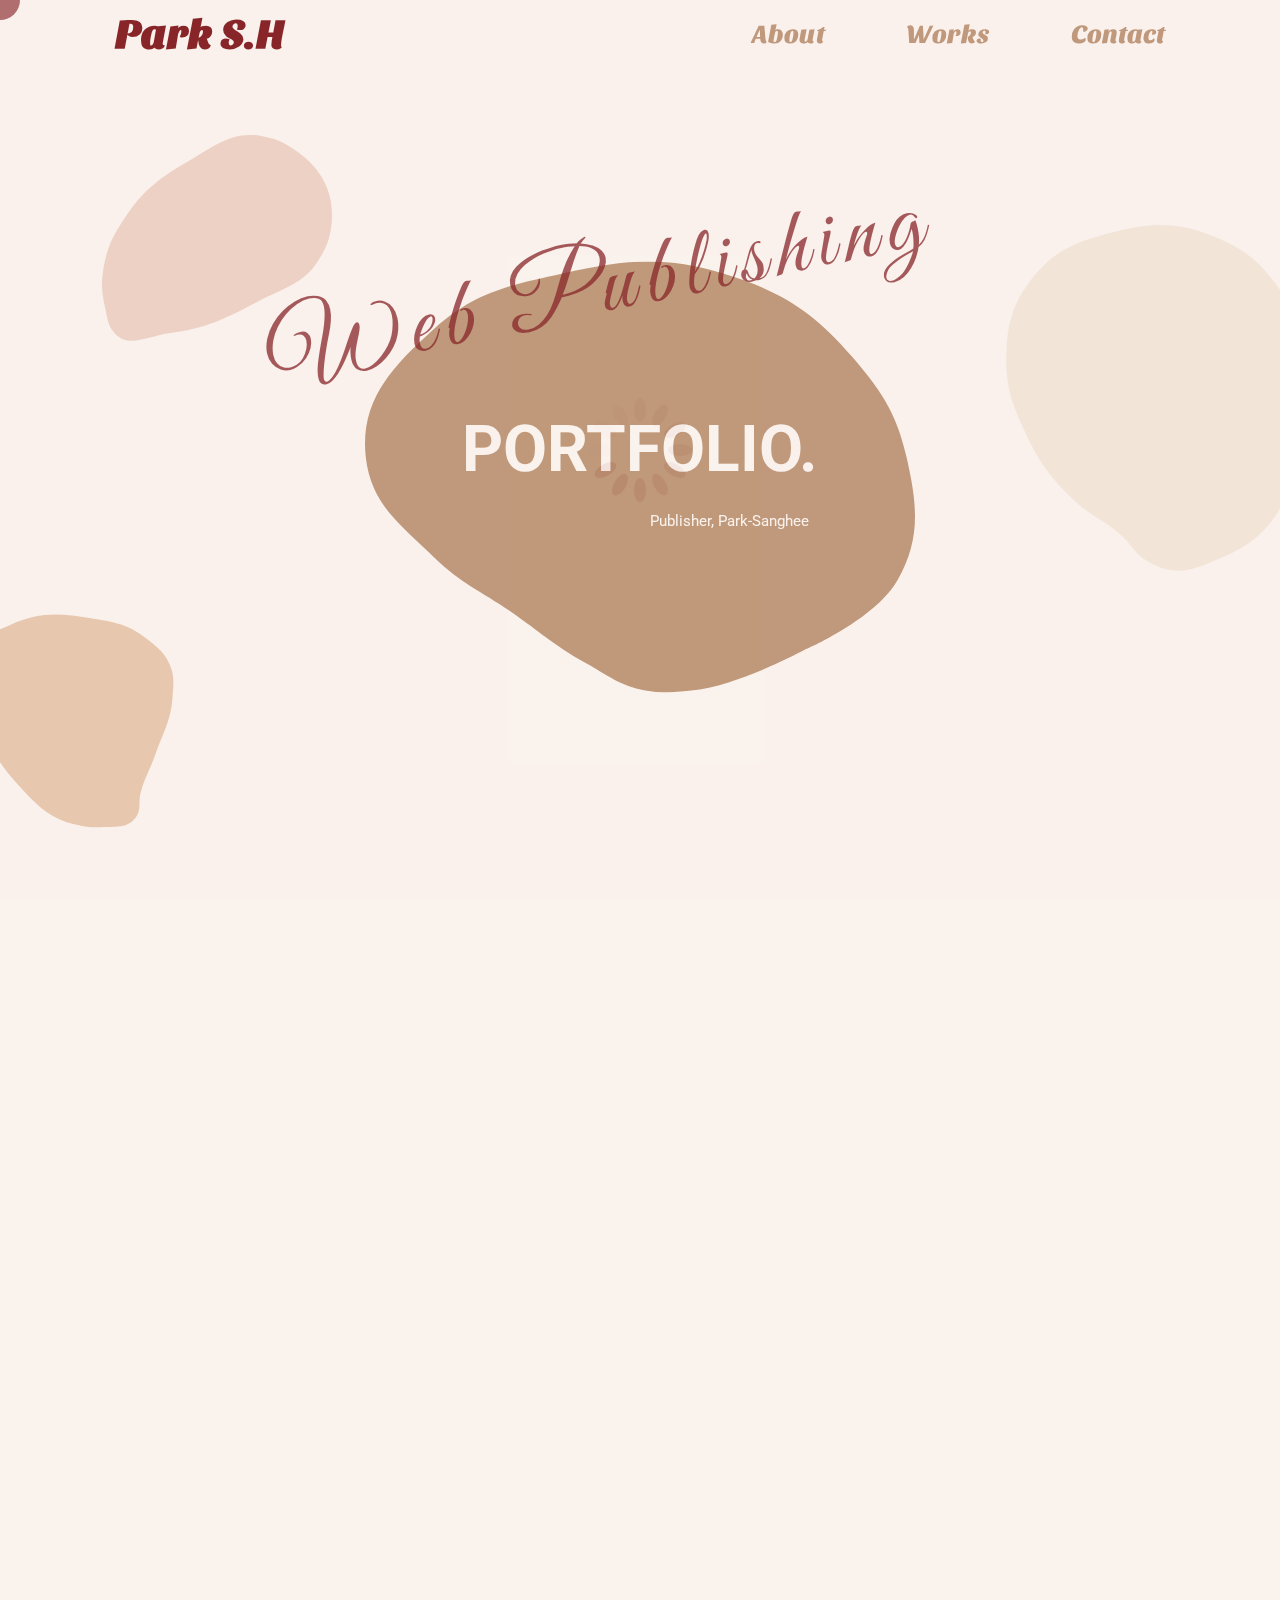
==== index.html @ f27077b5 "re" ====
<!DOCTYPE html>
<html lang="ko">

<head>
    <meta charset="UTF-8">
    <meta http-equiv="X-UA-Compatible" content="IE=edge">
    <meta name="viewport" content="width=device-width, initial-scale=1.0">
    <title>PORTFOLIO</title>
    <!-- favicon -->
    <link rel="icon" type="image/png" href="./img/favicomatic/favicon-32x32.png" sizes="32x32" />
    <link rel="icon" type="image/png" href="./img/favicomatic/favicon-16x16.png" sizes="16x16" />

    <link href="./css/index.css" rel="stylesheet">
    <link href="./css/book.css" rel="stylesheet">

    <script defer src="https://ajax.googleapis.com/ajax/libs/jquery/3.6.0/jquery.min.js"></script>

    <!-- filpbook -->
    <script defer type="text/javascript" src="http://cdnjs.cloudflare.com/ajax/libs/jquery/3.3.1/jquery.js"></script>
    <script defer type="text/javascript" src="./js/turn.min.js"></script>
    <script defer type="text/javascript" src="./js/flipbook.js"></script>

    <script defer type="text/javascript" src="./js/common.js"></script>
    <script defer type="text/javascript" src="./js/index.js"></script>


</head>

<body>
    <header></header>

    <canvas></canvas>

    <div class="loding-motion">
        <svg xmlns="http://www.w3.org/2000/svg" xmlns:xlink="http://www.w3.org/1999/xlink"
            style="margin: auto; background: rgb(250, 242, 237); display: block; shape-rendering: auto;" width="200px"
            height="200px" viewBox="0 0 100 100" preserveAspectRatio="xMidYMid">
            <g transform="rotate(0 50 50)">
                <rect x="47" y="24" rx="3" ry="6" width="6" height="12" fill="#80171b">
                    <animate attributeName="opacity" values="1;0" keyTimes="0;1" dur="1s" begin="-0.9166666666666666s"
                        repeatCount="indefinite"></animate>
                </rect>
            </g>
            <g transform="rotate(30 50 50)">
                <rect x="47" y="24" rx="3" ry="6" width="6" height="12" fill="#80171b">
                    <animate attributeName="opacity" values="1;0" keyTimes="0;1" dur="1s" begin="-0.8333333333333334s"
                        repeatCount="indefinite"></animate>
                </rect>
            </g>
            <g transform="rotate(60 50 50)">
                <rect x="47" y="24" rx="3" ry="6" width="6" height="12" fill="#80171b">
                    <animate attributeName="opacity" values="1;0" keyTimes="0;1" dur="1s" begin="-0.75s"
                        repeatCount="indefinite"></animate>
                </rect>
            </g>
            <g transform="rotate(90 50 50)">
                <rect x="47" y="24" rx="3" ry="6" width="6" height="12" fill="#80171b">
                    <animate attributeName="opacity" values="1;0" keyTimes="0;1" dur="1s" begin="-0.6666666666666666s"
                        repeatCount="indefinite"></animate>
                </rect>
            </g>
            <g transform="rotate(120 50 50)">
                <rect x="47" y="24" rx="3" ry="6" width="6" height="12" fill="#80171b">
                    <animate attributeName="opacity" values="1;0" keyTimes="0;1" dur="1s" begin="-0.5833333333333334s"
                        repeatCount="indefinite"></animate>
                </rect>
            </g>
            <g transform="rotate(150 50 50)">
                <rect x="47" y="24" rx="3" ry="6" width="6" height="12" fill="#80171b">
                    <animate attributeName="opacity" values="1;0" keyTimes="0;1" dur="1s" begin="-0.5s"
                        repeatCount="indefinite"></animate>
                </rect>
            </g>
            <g transform="rotate(180 50 50)">
                <rect x="47" y="24" rx="3" ry="6" width="6" height="12" fill="#80171b">
                    <animate attributeName="opacity" values="1;0" keyTimes="0;1" dur="1s" begin="-0.4166666666666667s"
                        repeatCount="indefinite"></animate>
                </rect>
            </g>
            <g transform="rotate(210 50 50)">
                <rect x="47" y="24" rx="3" ry="6" width="6" height="12" fill="#80171b">
                    <animate attributeName="opacity" values="1;0" keyTimes="0;1" dur="1s" begin="-0.3333333333333333s"
                        repeatCount="indefinite"></animate>
                </rect>
            </g>
            <g transform="rotate(240 50 50)">
                <rect x="47" y="24" rx="3" ry="6" width="6" height="12" fill="#80171b">
                    <animate attributeName="opacity" values="1;0" keyTimes="0;1" dur="1s" begin="-0.25s"
                        repeatCount="indefinite"></animate>
                </rect>
            </g>
            <g transform="rotate(270 50 50)">
                <rect x="47" y="24" rx="3" ry="6" width="6" height="12" fill="#80171b">
                    <animate attributeName="opacity" values="1;0" keyTimes="0;1" dur="1s" begin="-0.16666666666666666s"
                        repeatCount="indefinite"></animate>
                </rect>
            </g>
            <g transform="rotate(300 50 50)">
                <rect x="47" y="24" rx="3" ry="6" width="6" height="12" fill="#80171b">
                    <animate attributeName="opacity" values="1;0" keyTimes="0;1" dur="1s" begin="-0.08333333333333333s"
                        repeatCount="indefinite"></animate>
                </rect>
            </g>
            <g transform="rotate(330 50 50)">
                <rect x="47" y="24" rx="3" ry="6" width="6" height="12" fill="#80171b">
                    <animate attributeName="opacity" values="1;0" keyTimes="0;1" dur="1s" begin="0s"
                        repeatCount="indefinite"></animate>
                </rect>
            </g>
            <!-- [ldio] generated by https://loading.io/ -->
        </svg>
    </div>

    <aside>
        <a href="#">Home</a>
        <a href="#">About</a>
        <a href="#">Works</a>
        <a href="#">Contact</a>
    </aside>

    <main>
        <div id="fullpage" class="contents">

            <section class="title section active">
                <div class="shape_box">
                    <p class="shape_main">
                        <svg viewBox="0 0 780 611" fill="none" xmlns="http://www.w3.org/2000/svg">
                            <path
                                d="M312.975 569.372C344.786 586.939 361.691 601.965 397.461 608.372C422.443 612.847 437.182 610.751 462.45 608.372C529.589 602.05 624.922 549.872 624.922 549.872C624.922 549.872 723.444 507.485 754.9 452.373C788.966 392.689 783.168 343.88 767.898 276.874C753.765 214.853 731.533 181.974 689.911 133.875C634.626 69.9854 588.821 41.2827 507.942 16.8755C422.899 -8.78812 367.233 -2.22408 280.48 16.8755C204.973 33.4992 155.886 43.0427 98.5111 94.875C38.6849 148.922 -7.55085 196.7 1.02757 276.874C8.2185 344.08 50.059 372.756 98.5111 419.873C136.376 456.694 165.653 467.689 208.992 497.873C249.433 526.037 269.835 545.549 312.975 569.372Z"
                                fill="#BC9273" />
                        </svg>
                    </p>
                    <p class="shape_01">
                        <svg viewBox="0 0 267 239" fill="none" xmlns="http://www.w3.org/2000/svg">
                            <path
                                d="M3.63006 200.662C6.43342 212.67 6.41223 221.113 14.7303 230.223C31.2807 248.351 53.2567 233.266 77.6315 230.223C120.262 224.902 143.286 213.387 181.233 193.272C210.617 177.697 233.995 173.463 251.535 145.235C260.453 130.883 264.481 121.377 266.335 104.589C270.585 66.101 254.306 37.2167 221.934 15.9052C208.941 7.35103 200.281 3.69878 184.934 1.12461C150.232 -4.69557 130.303 13.1119 99.8319 30.6857C66.1631 50.104 46.8927 64.5609 25.8305 97.1983C14.6229 114.565 8.1715 125.078 3.63006 145.235C-1.12777 166.353 -1.29158 179.582 3.63006 200.662Z"
                                fill="#EBCFC1" />
                        </svg>
                    </p>
                    <p class="shape_02">
                        <svg viewBox="0 0 319 341" fill="none" xmlns="http://www.w3.org/2000/svg">
                            <path
                                d="M265.903 284.618C261.571 300.324 267.575 312.651 257.474 325.468C243.922 342.663 225.135 338.843 203.243 339.999C187.657 340.822 178.678 339.652 163.472 336.184C119.327 326.116 98.7746 303.553 68.3838 270.19L68.2502 270.043C41.4643 240.638 28.9075 220.315 15.8091 182.792C4.35114 149.969 -2.08272 129.406 1.93379 94.8549C4.38552 73.7643 3.75275 59.2396 16.9893 42.5813C28.8393 27.668 41.175 24.808 58.5637 16.9697C104.298 -3.64601 137.165 -1.4975 186.613 6.77872C221.578 12.6309 243.974 15.5526 272.186 36.9128C292.99 52.6638 307.384 63.2354 314.98 88.1576C319.871 104.206 317.767 114.331 316.795 131.087C314.572 169.424 301.517 189.153 288.791 225.421C280.586 248.806 272.491 260.733 265.903 284.618Z"
                                fill="#E6C6AB" />
                        </svg>

                    </p>
                    <p class="shape_03">
                        <svg viewBox="0 0 367 424" fill="none" xmlns="http://www.w3.org/2000/svg">
                            <path
                                d="M171.809 410.563C184.793 418.423 193.486 422.012 208.638 423.003C227.548 424.24 255.515 410.443 255.515 410.443C255.515 410.443 284.156 399.232 299.603 387.475C331.611 363.111 341.12 338.239 354.397 300.289C367.818 261.926 368.188 237.416 365.759 196.855C362.866 148.552 361.535 116.752 333.69 77.1727C311.171 45.163 291.61 29.5688 255.482 14.4707C210.64 -4.26829 178.283 -3.10533 131.134 8.74932C89.0315 19.335 61.3969 29.0759 33.9342 62.6798C6.96051 95.6854 0.336562 123.891 0.343301 166.493C0.348962 202.26 8.95945 222.526 24.0464 254.954C41.1862 291.794 55.9981 311.005 85.6036 338.849C105.234 357.312 121.121 361.762 141.215 379.72C153.865 391.026 157.293 401.774 171.809 410.563Z"
                                fill="#F2E5D7" />
                        </svg>
                    </p>
                </div>
                <div class="title-all">
                    <p class="point-string point">Web Publishing</p>
                    <p class="title-string main-title">PORTFOLIO.</p>
                    <p class="string sub-title">Publisher, Park-Sanghee</p>
                </div>
            </section>

            <section class="about-page con section">
                <div class="centerline"><span></span></div>
                <div class="shape-bg">

                    <p class="shape2-1">
                        <svg viewBox="0 0 248 222" fill="none" xmlns="http://www.w3.org/2000/svg">
                            <path
                                d="M244.628 35.6108C242.024 24.4576 242.044 16.6151 234.318 8.15233C218.945 -8.6861 198.533 5.32597 175.893 8.15233C136.296 13.0955 114.911 23.7909 79.6633 42.4754C52.3712 56.9429 30.6567 60.8753 14.3647 87.0954C6.08147 100.426 2.33954 109.256 0.617569 124.851C-3.33 160.601 11.7908 187.431 41.8588 207.226C53.9277 215.172 61.9709 218.564 76.2265 220.955C108.458 226.362 126.97 209.821 155.272 193.497C186.545 175.46 204.444 162.031 224.008 131.715C234.418 115.584 240.41 105.819 244.628 87.0954C249.048 67.4798 249.2 55.1916 244.628 35.6108Z"
                                fill="#ED7478" fill-opacity="0.2" />
                        </svg>
                    </p>

                    <p class="shape2-2">
                        <svg width="227" height="220" viewBox="0 0 227 220" fill="none"
                            xmlns="http://www.w3.org/2000/svg">
                            <path
                                d="M180.403 19.2229C191.54 20.492 199.271 15.0916 209.064 20.5935C222.203 27.975 221.626 41.1626 224.762 55.9297C226.996 66.4439 227.165 72.6762 226.442 83.3902C224.343 114.493 211.221 130.883 191.817 155.118L191.731 155.225C174.629 176.585 162.169 187.297 138.082 200.214C117.011 211.514 103.731 218.086 79.8231 219.044C65.2298 219.629 55.4289 221.611 42.6886 214.386C31.2829 207.919 28.0147 199.833 20.8211 188.843C1.90117 159.936 -0.169451 137.35 0.142339 102.831C0.362807 78.4225 -0.0577495 62.8762 11.425 41.4048C19.8924 25.5717 25.5291 14.6517 41.6467 6.82341C52.0251 1.78264 59.1311 2.13233 70.6198 1.00359C96.9068 -1.57906 111.714 5.19447 137.724 9.9767C154.494 13.0602 163.467 17.2931 180.403 19.2229Z"
                                fill="#E6C6AB" fill-opacity="0.65" />
                        </svg>
                    </p>
                </div>

                <article class="content-title">
                    <h2 class="h2">About</h2>
                    <span class="underline"></span>
                </article>

                <div class="about-detail">
                    <div class="about-contents">
                        <div class="about-me">
                            <p class="photo"><img src="./img/proflie.png" alt="about-me"></p>
                            <p class="intro">안녕하세요,
                                밝고 열정적인 성격으로
                                도전을 두려워하지 않고,
                                적극적인 자세로 일은 꼼꼼한 박상희 입니다!</p>
                        </div>
                        <div class="education">
                            <p class="small-title"><b>Education</b></p>
                            <ul class="list01">
                                <li>
                                    2022.09 : 강남 그린컴퓨터 아카데미<br>
                                    <span>UI/UX 반응형 웹디자인&웹퍼블리셔 양성과정 수료</span>
                                </li>
                                <li>2012.02 : 인덕대학 졸업</li>
                                <li>2010.02 : 서울 정화여자상업고등학교 졸업</li>
                            </ul>
                        </div>
                        <div class="certificate">
                            <p class="small-title"><b>Certificate</b></p>
                            <ul class="list02">
                                <li>
                                    <p>2011.01 : 운전면허 2종 보통</p>
                                    <p>2008.02 : 정보처리기능사</p>
                                    <p>2008.01 : 컴퓨터활용능력 2급</p>
                                    <p>2007.12 : 정보기술자격(ITQ) A급</p>
                                    <p>2007.08 : 정보기기운용기능사</p>
                                </li>
                            </ul>
                        </div>
                    </div>

                    <div class="skill">
                        <p class="small-title"><b>Skill</b></p>
                        <ul class="donut-container">
                            <li>
                                <div class="donut">
                                    <svg class="nine" version="1.1" width="140" height="140" viewBox="0 0 100 100"
                                        xml:space="preserve">
                                        <circle cx="50" cy="50" r="40"></circle>
                                    </svg>
                                    <p class="count">90</p>
                                </div>
                                <p class="subject">html</p>
                            </li>
                            <li>
                                <div class="donut">
                                    <svg class="nine" version="1.1" width="140" height="140" viewBox="0 0 100 100"
                                        xml:space="preserve">
                                        <circle cx="50" cy="50" r="40"></circle>
                                    </svg>
                                    <p class="count">90</p>
                                </div>
                                <p class="subject">css & scss</p>
                            </li>
                            <li>
                                <div class="donut">
                                    <svg class="seven" version="1.1" width="140" height="140" viewBox="0 0 100 100"
                                        xml:space="preserve">
                                        <circle cx="50" cy="50" r="40"></circle>
                                    </svg>
                                    <p class="count">70</p>
                                </div>
                                <p class="subject">javascript</p>
                            </li>
                            <li>
                                <div class="donut">
                                    <svg class="seven" version="1.1" width="140" height="140" viewBox="0 0 100 100"
                                        xml:space="preserve">
                                        <circle cx="50" cy="50" r="40"></circle>
                                    </svg>
                                    <p class="count">70</p>
                                </div>
                                <p class="subject">jquery</p>
                            </li>
                            <li>
                                <div class="donut">
                                    <svg class="five" version="1.1" width="140" height="140" viewBox="0 0 100 100"
                                        xml:space="preserve">
                                        <circle cx="50" cy="50" r="40"></circle>
                                    </svg>
                                    <p class="count">50</p>
                                </div>
                                <p class="subject">PHOTOSHOP</p>
                            </li>
                            <li>
                                <div class="donut">
                                    <svg class="four" version="1.1" width="140" height="140" viewBox="0 0 100 100"
                                        xml:space="preserve">
                                        <circle cx="50" cy="50" r="40"></circle>
                                    </svg>
                                    <p class="count">40</p>
                                </div>
                                <p class="subject">ILLUSTRATOR</p>
                            </li>
                            <li>
                                <div class="donut">
                                    <svg class="eight" version="1.1" width="140" height="140" viewBox="0 0 100 100"
                                        xml:space="preserve">
                                        <circle cx="50" cy="50" r="40"></circle>
                                    </svg>
                                    <p class="count">80</p>
                                </div>
                                <p class="subject">FIGMA</p>
                            </li>
                            <li>
                                <div class="donut">
                                    <svg class="eight" version="1.1" width="140" height="140" viewBox="0 0 100 100"
                                        xml:space="preserve">
                                        <circle cx="50" cy="50" r="40"></circle>
                                    </svg>
                                    <p class="count">80</p>
                                </div>
                                <p class="subject">GITHUB</p>
                            </li>
                            <li>
                                <div class="donut">
                                    <svg class="nine" version="1.1" width="140" height="140" viewBox="0 0 100 100"
                                        xml:space="preserve">
                                        <circle cx="50" cy="50" r="40"></circle>
                                    </svg>
                                    <p class="count">90</p>
                                </div>
                                <p class="subject">ms word</p>
                            </li>
                            <li>
                                <div class="donut">
                                    <svg class="eight" version="1.1" width="140" height="140" viewBox="0 0 100 100"
                                        xml:space="preserve">
                                        <circle cx="50" cy="50" r="40"></circle>
                                    </svg>
                                    <p class="count">80</p>
                                </div>
                                <p class="subject">ms excel</p>
                            </li>
                            <li>
                                <div class="donut">
                                    <svg class="eight" version="1.1" width="140" height="140" viewBox="0 0 100 100"
                                        xml:space="preserve">
                                        <circle cx="50" cy="50" r="40"></circle>
                                    </svg>
                                    <p class="count">80</p>
                                </div>
                                <p class="subject">ms ppt</p>
                            </li>
                        </ul>
                    </div>
                </div>

            </section>


            <section class="works-page con section">

                <article class="content-title">
                    <h2 class="h2">Works</h2>
                    <span class="underline"></span>
                </article>

                <div class="shape-bg">
                    <p class="shape3-1">
                        <svg viewBox="0 0 267 239" fill="none" xmlns="http://www.w3.org/2000/svg">
                            <path
                                d="M3.63006 200.662C6.43342 212.67 6.41223 221.113 14.7303 230.223C31.2807 248.351 53.2567 233.266 77.6315 230.223C120.262 224.902 143.286 213.387 181.233 193.272C210.617 177.697 233.995 173.463 251.535 145.235C260.453 130.883 264.481 121.377 266.335 104.589C270.585 66.101 254.306 37.2167 221.934 15.9052C208.941 7.35103 200.281 3.69878 184.934 1.12461C150.232 -4.69557 130.303 13.1119 99.8319 30.6857C66.1631 50.104 46.8927 64.5609 25.8305 97.1983C14.6229 114.565 8.1715 125.078 3.63006 145.235C-1.12777 166.353 -1.29158 179.582 3.63006 200.662Z"
                                fill="#EBCFC1" />
                        </svg>
                    </p>
                    <p class="shape3-2">
                        <svg viewBox="0 0 319 341" fill="none" xmlns="http://www.w3.org/2000/svg">
                            <path
                                d="M265.903 284.618C261.571 300.324 267.575 312.651 257.474 325.468C243.922 342.663 225.135 338.843 203.243 339.999C187.657 340.822 178.678 339.652 163.472 336.184C119.327 326.116 98.7746 303.553 68.3838 270.19L68.2502 270.043C41.4643 240.638 28.9075 220.315 15.8091 182.792C4.35114 149.969 -2.08272 129.406 1.93379 94.8549C4.38552 73.7643 3.75275 59.2396 16.9893 42.5813C28.8393 27.668 41.175 24.808 58.5637 16.9697C104.298 -3.64601 137.165 -1.4975 186.613 6.77872C221.578 12.6309 243.974 15.5526 272.186 36.9128C292.99 52.6638 307.384 63.2354 314.98 88.1576C319.871 104.206 317.767 114.331 316.795 131.087C314.572 169.424 301.517 189.153 288.791 225.421C280.586 248.806 272.491 260.733 265.903 284.618Z"
                                fill="#E6C6AB" />
                        </svg>
                    </p>
                    <P class="shape3-3">
                        <svg viewBox="0 0 367 424" fill="none" xmlns="http://www.w3.org/2000/svg">
                            <path
                                d="M171.809 410.563C184.793 418.423 193.486 422.012 208.638 423.003C227.548 424.24 255.515 410.443 255.515 410.443C255.515 410.443 284.156 399.232 299.603 387.475C331.611 363.111 341.12 338.239 354.397 300.289C367.818 261.926 368.188 237.416 365.759 196.855C362.866 148.552 361.535 116.752 333.69 77.1727C311.171 45.163 291.61 29.5688 255.482 14.4707C210.64 -4.26829 178.283 -3.10533 131.134 8.74932C89.0315 19.335 61.3969 29.0759 33.9342 62.6798C6.96051 95.6854 0.336562 123.891 0.343301 166.493C0.348962 202.26 8.95945 222.526 24.0464 254.954C41.1862 291.794 55.9981 311.005 85.6036 338.849C105.234 357.312 121.121 361.762 141.215 379.72C153.865 391.026 157.293 401.774 171.809 410.563Z"
                                fill="#F2E5D7" />
                        </svg>
                    </P>
                </div>

                <div id="album">
                    <div id="flipbook">
                        <div class="page-wrapper page-center p1" page="1">
                            <div class="bg">
                                <div class="table-contents">
                                    <p class="table-title"><img src="./img/table.png" alt="table"></p>
                                    <ul class="table-list">
                                        <li>
                                            <p><img src="./img/contents01.png" alt="list01"><span>“전통시장 통통” 반응형 웹 페이지
                                                    리뉴얼</span></p>
                                        </li>
                                        <li>
                                            <p><img src="./img/contents02.png" alt="list02"><span>“VA Corporation” 모바일 웹
                                                    페이지
                                                    Clone</span>
                                            </p>
                                        </li>
                                        <li>
                                            <p><img src="./img/contents03.png" alt="list03"><span>“생활 쏙 법” 모바일 웹 페이지
                                                    API활용</span></p>
                                        </li>
                                    </ul>
                                    <p class="book-event">
                                        <img src="./img/book_click.png" alt="click">
                                        <span>
                                            Click & Drag
                                        </span>
                                    </p>
                                </div>
                            </div>
                        </div>

                        <!-- 반응형 사이트 -->
                        <div class="page-wrapper page-L p2" page="2">
                            <div class="bg">
                                <article class="content-title-1">
                                    <h2 class="sequence renewal">Renewal</h2>
                                    <span class="underline"></span>
                                </article>

                                <p class="explan-title">- 전통시장 통통 -</p>
                                <p class="explan-subtitle">기여도 및 제작기간
                                    <span>기획 및 디자인 100%
                                        제작기간 : 32일</span>
                                </p>
                                <p class="explan-subtitle exp">프로젝트 개요
                                    <span>기존의 웹사이트에서 명확하지 않은 타겟과
                                        너무 많은 콘텐츠로 가독성을 떨어뜨리고
                                        트렌드에 맞지 않는 디자인과
                                        반응형 웹에 대해 개선이 필요해 보였습니다.

                                        20~30대 소비자를 타깃으로 시장의 활성화를 위해
                                        최대한 가독성이 좋게 심플한 레이아웃으로
                                        콘텐츠를 구성해 전통시장의 매력과
                                        주변 관광지를 함께 소개하고 싶었습니다.</span>
                                </p>

                                <p class="compar_btn">
                                    <a href="https://psh9112.github.io/project-renewal/" target="_blank">
                                        사이트 바로가기
                                    </a>
                                </p>
                            </div>
                        </div>

                        <div class="page-wrapper page-R p3" page="3">
                            <div class="bg">
                                <p class="project-img">
                                    <img src="./img/p_renewal.jpg" alt="renewal-project">
                                </p>
                            </div>
                        </div>

                        <div class="page-wrapper page-L p4" page="4">
                            <div class="bg">
                                <p class="project-img">
                                    <img src="./img/p_clone.jpg" alt="clone-projcet">
                                </p>
                            </div>
                        </div>

                        <!-- 반응형 모바일 사이트 -->
                        <div class="page-wrapper page-R p5" page="5">
                            <div class="bg">
                                <article class="content-title-1">
                                    <h2 class="sequence clone">Clone</h2>
                                    <span class="underline"></span>
                                </article>

                                <p class="explan-title">- VA Corporation -</p>
                                <p class="explan-subtitle">기여도 및 제작기간
                                    <span>퍼블리싱 100%
                                        제작기간 : 13일</span>
                                </p>
                                <p class="explan-subtitle exp">프로젝트 개요
                                    <span>최대한 원래의 사이트의 다양한 기능들을
                                        배우고 구현하고자 노력했습니다.

                                        이 과정에서 svg, canvas와 같이
                                        새로운 것을 추가적으로 배우게 되었으며,
                                        또한, 클릭과 스크롤 이벤트, 슬라이드 플러그인을
                                        구현하는 것에 어려움을 겪었었지만,
                                        조금이나마 성장하는 계기가 되었습니다.</span>
                                </p>

                                <p class="compar_btn">
                                    <a
                                        onclick="window.open('https://psh9112.github.io/project_clone/', '_blank', 'left=100,top=100,width=412,height=915')">
                                        사이트 바로가기
                                    </a>
                                </p>
                            </div>
                        </div>

                        <!-- 반응형 모바일 사이트 -->
                        <div class="page-wrapper page-L p6" page="6">
                            <div class="bg">
                                <article class="content-title-1">
                                    <h2 class="sequence api">Team-Project</h2>
                                    <span class="underline"></span>
                                </article>

                                <p class="explan-title">- 생활 쏙 법 -</p>
                                <p class="explan-subtitle">기여도 및 제작기간
                                    <span>기획 및 디자인, 퍼블리싱 60%
                                        제작기간 : 10일</span>
                                </p>
                                <p class="explan-subtitle exp">프로젝트 개요
                                    <span>API를 활용해 20~ 30대 사회초년생 또는 청년들이
                                        계약 또는 부당한 대우를 받았을 때
                                        대처 할 수 있도록 근로, 자취와 관련된
                                        법률 서비스를 제공하는 사이트를
                                        퍼블리셔 2명을 팀으로 제작했습니다.</span>
                                </p>

                                <p class="compar_btn">
                                    <a
                                        onclick="window.open('https://psh9112.github.io/Team-project/', '_blank', 'left=100,top=100,width=412,height=915')">
                                        사이트 바로가기
                                    </a>
                                </p>
                            </div>
                        </div>

                        <div class="page-wrapper page-R p7" page="7">
                            <div class="bg">
                                <p class="project-img">
                                    <img src="./img/p_team-project.jpg" alt="team-project">
                                </p>
                            </div>
                        </div>

                        <div class="page-wrapper page-center p8" page="8">
                            <div class="bg">
                                <p class="title-string last-title">The end</p>
                            </div>
                        </div>

                    </div>
                </div>
            </section>

            <section class="contact-page con section">
                <article class="content-title">
                    <h2 class="h2">Contact</h2>
                    <span class="underline"></span>
                </article>

                <div class="centerline"><span></span></div>

                <div class="last">
                    <div class="thanks">
                        <div class="shape_main">
                            <div>
                                <p>
                                    <svg viewBox="0 0 780 611" fill="none" xmlns="http://www.w3.org/2000/svg">
                                        <path
                                            d="M312.975 569.372C344.786 586.939 361.691 601.965 397.461 608.372C422.443 612.847 437.182 610.751 462.45 608.372C529.589 602.05 624.922 549.872 624.922 549.872C624.922 549.872 723.444 507.485 754.9 452.373C788.966 392.689 783.168 343.88 767.898 276.874C753.765 214.853 731.533 181.974 689.911 133.875C634.626 69.9854 588.821 41.2827 507.942 16.8755C422.899 -8.78812 367.233 -2.22408 280.48 16.8755C204.973 33.4992 155.886 43.0427 98.5111 94.875C38.6849 148.922 -7.55085 196.7 1.02757 276.874C8.2185 344.08 50.059 372.756 98.5111 419.873C136.376 456.694 165.653 467.689 208.992 497.873C249.433 526.037 269.835 545.549 312.975 569.372Z"
                                            fill="#BC9273" />
                                    </svg>
                                </p>
                            </div>
                            <p class="title-string last-title">thank
                                you</p>
                        </div>

                        <ul class="info-list">
                            <li>
                                <p>
                                    <img src="./img/icon_home.png" alt="adress">
                                    <span>서울시 중랑구 면목동</span>
                                </p>
                            </li>
                            <li>
                                <p>
                                    <img src="./img/icon_mail.png" alt="e-mail">
                                    <span>sh_9112@naver.com</span>
                                </p>
                            </li>
                            <li>
                                <p>
                                    <img src="./img/icon_phone.png" alt="adress">
                                    <span>010-6603-0107</span>
                                </p>
                            </li>
                            <li>
                                <p>
                                    <img src="./img/icon_kakao_black.png" alt="sns-id">
                                    <span>https://open.kakao.com/o/s0g91Yve</span>
                                </p>
                            </li>
                        </ul>
                    </div>
                </div>
            </section>

            <footer></footer>
        </div>
    </main>


</body>

</html>
---- css/index.css ----
@charset "UTF-8";
@import url("./common.css");
aside {
  display: none;
}
aside > a {
  display: block;
  width: 12vw;
  padding: 0.8vw 5vw 0.8vw 1vw;
  background-color: #bc9273;
  border-top-left-radius: 1.5vw;
  border-bottom-left-radius: 1.5vw;
  color: #faf2ed;
  font-size: 1.2vw;
  font-weight: 600;
  font-family: "Roboto", sans-serif;
  position: fixed;
  z-index: 10;
  transition: 0.5s;
}
aside > a:nth-of-type(1) {
  right: -6%;
  top: 10vw;
}
aside > a:nth-of-type(2) {
  right: -6%;
  top: 14vw;
}
aside > a:nth-of-type(3) {
  right: -6%;
  top: 18vw;
}
aside > a:nth-of-type(4) {
  right: -6%;
  top: 22vw;
}
aside > a.active {
  right: -3%;
  background-color: rgb(128, 23, 27);
}

main {
  width: 100%;
  height: 100vh;
  overflow: hidden;
  position: fixed;
  left: 0;
  top: 0;
}
main .contents {
  position: relative;
  transition: 1s;
}
main .contents .title {
  width: 100%;
  height: 100vh;
  position: relative;
  overflow: hidden;
}
main .contents .title .shape_box {
  width: 100%;
  margin: 0 auto;
}
main .contents .title .shape_box .shape_main {
  width: 100%;
}
main .contents .title .shape_box .shape_main > svg {
  width: 700px;
  position: absolute;
  left: 50%;
  top: 50%;
  transform: translate(-50%, -50%);
}
main .contents .title .shape_box .shape_01 > svg {
  width: 300px;
  position: absolute;
  left: 8%;
  top: 15%;
}
main .contents .title .shape_box .shape_02 > svg {
  width: 250px;
  position: absolute;
  left: -2%;
  bottom: 8%;
}
main .contents .title .shape_box .shape_03 > svg {
  width: 300px;
  position: absolute;
  right: -2%;
  top: 25%;
}
main .contents .title .title-all {
  width: 100%;
  height: 100%;
  margin: 0 auto;
  position: absolute;
  left: 50%;
  top: 50%;
  transform: translate(-50%, -50%);
}
main .contents .title .title-all .point {
  width: 100%;
  display: inline-block;
  position: absolute;
  left: 20%;
  top: 30%;
  transform: translate(0, -50%) rotate(-12deg);
  letter-spacing: 0.8vw;
  line-height: 1;
}
main .contents .title .title-all .main-title {
  display: inline-block;
  text-align: right;
  position: absolute;
  left: 50%;
  top: 50%;
  transform: translate(-50%, -50%);
}
main .contents .title .title-all .sub-title {
  display: inline-block;
  text-align: right;
  position: absolute;
  left: 57%;
  top: 57%;
  transform: translate(-50%, -50%);
}
main .contents .about-page {
  width: 100%;
  height: 100vh;
  margin: 0 auto;
  padding: 3.5vw 0;
  position: relative;
  overflow: hidden;
}
main .contents .about-page .centerline {
  width: 1px;
  height: 40vw;
  border: 1px solid #ccc;
  box-shadow: 0.2vw 0.3vw 0.5vw 0 #ccc;
  position: absolute;
  left: 50%;
  top: 55%;
  transform: translate(-50%, -50%);
  opacity: 0.5;
}
main .contents .about-page .centerline > span {
  display: block;
}
main .contents .about-page > .shape-bg {
  width: 100%;
  height: 100%;
  z-index: -10;
  position: absolute;
  left: 0;
  top: 0;
}
main .contents .about-page > .shape-bg .shape2-1 > svg {
  width: 250px;
  position: absolute;
  left: 11%;
  bottom: 20%;
}
main .contents .about-page > .shape-bg .shape2-2 > svg {
  width: 200px;
  position: absolute;
  left: 30%;
  top: 17%;
}
main .contents .about-page .content-title {
  width: 82%;
  height: 2.5vw;
  margin: 0 auto 3.5vw;
  position: relative;
  padding: 0.1vw 0;
}
main .contents .about-page .content-title .h2 {
  display: inline-block;
}
main .contents .about-page .content-title .underline {
  display: block;
  width: 8vw;
  height: 1.5vw;
  background-color: #bc9273;
  position: absolute;
  left: 2vw;
  bottom: 0;
  z-index: -10;
}
main .contents .about-page .about-detail {
  width: 82%;
  margin: 0 auto;
  display: flex;
  justify-content: space-between;
  align-items: flex-start;
}
main .contents .about-page .about-detail .about-contents {
  width: 50%;
  flex-shrink: 0;
}
main .contents .about-page .about-detail .about-contents .about-me {
  width: 100%;
  padding: 0 2vw;
  margin-bottom: 2.5vw;
  display: flex;
  justify-content: left;
  align-items: center;
}
main .contents .about-page .about-detail .about-contents .about-me .photo {
  width: 10vw;
  flex-shrink: 0;
}
main .contents .about-page .about-detail .about-contents .about-me .photo > img {
  width: 100%;
}
main .contents .about-page .about-detail .about-contents .about-me .intro {
  font-size: 1.2vw;
  padding-left: 2.5vw;
  white-space: pre-line;
  letter-spacing: 0.1rem;
  line-height: 1.9vw;
}
main .contents .about-page .about-detail .about-contents .education {
  width: 100%;
  padding: 0 2vw;
  margin-bottom: 2.5vw;
}
main .contents .about-page .about-detail .about-contents .education .small-title {
  margin-bottom: 1vw;
}
main .contents .about-page .about-detail .about-contents .education .small-title b {
  font-size: 1.2vw;
}
main .contents .about-page .about-detail .about-contents .education .list01 > li {
  padding-bottom: 0.3vw;
  font-size: 1vw;
}
main .contents .about-page .about-detail .about-contents .education .list01 > li > span {
  text-indent: -4.5em;
  margin-left: 4.5em;
  font-size: 1vw;
}
main .contents .about-page .about-detail .about-contents .certificate {
  width: 100%;
  padding: 0 2vw;
  margin-bottom: 2.5vw;
}
main .contents .about-page .about-detail .about-contents .certificate .small-title {
  margin-bottom: 1vw;
}
main .contents .about-page .about-detail .about-contents .certificate .small-title b {
  font-size: 1.2vw;
}
main .contents .about-page .about-detail .about-contents .certificate .list02 {
  display: flex;
  justify-content: flex-start;
  align-items: flex-start;
  flex-wrap: wrap;
}
main .contents .about-page .about-detail .about-contents .certificate .list02 > li {
  margin-right: 3vw;
  flex-shrink: 0;
  font-size: 1vw;
}
main .contents .about-page .about-detail .about-contents .certificate .list02 > li > p {
  margin-bottom: 0.3vw;
  font-size: 1vw;
}
main .contents .about-page .about-detail .skill {
  width: 50%;
  padding: 0 2vw;
  margin-bottom: 0px;
  margin-top: 0vw;
}
main .contents .about-page .about-detail .skill .small-title {
  margin-bottom: 2vw;
}
main .contents .about-page .about-detail .skill .small-title b {
  font-size: 1.2vw;
}
main .contents .about-page .about-detail .skill .donut-container {
  display: flex;
  justify-content: space-evenly;
  align-items: center;
  flex-wrap: wrap;
  margin: 0 auto;
}
main .contents .about-page .about-detail .skill .donut-container > li {
  width: 25%;
  margin-bottom: 1.5vw;
  position: relative;
  display: none;
  flex-shrink: 0;
}
main .contents .about-page .about-detail .skill .donut-container > li.active {
  display: block;
}
main .contents .about-page .about-detail .skill .donut-container > li .donut {
  text-align: center;
  position: relative;
}
main .contents .about-page .about-detail .skill .donut-container > li .donut > svg {
  fill: transparent;
  stroke: #bc9273;
  stroke-width: 10px;
  stroke-dasharray: 500px;
  stroke-dashoffset: 500px;
  stroke-linecap: round;
  transform: rotate(-90deg);
}
main .contents .about-page .about-detail .skill .donut-container > li .donut .nine {
  -webkit-animation: pernine 3s forwards;
          animation: pernine 3s forwards;
}
main .contents .about-page .about-detail .skill .donut-container > li .donut .seven {
  -webkit-animation: persev 3s forwards;
          animation: persev 3s forwards;
}
main .contents .about-page .about-detail .skill .donut-container > li .donut .four {
  -webkit-animation: perfour 3s forwards;
          animation: perfour 3s forwards;
}
main .contents .about-page .about-detail .skill .donut-container > li .donut .five {
  -webkit-animation: perfive 3s forwards;
          animation: perfive 3s forwards;
}
main .contents .about-page .about-detail .skill .donut-container > li .donut .eight {
  -webkit-animation: pereig 3s forwards;
          animation: pereig 3s forwards;
}
@-webkit-keyframes perfour {
  100% {
    stroke-dashoffset: 390px;
  }
}
@keyframes perfour {
  100% {
    stroke-dashoffset: 390px;
  }
}
@-webkit-keyframes perfive {
  100% {
    stroke-dashoffset: 370px;
  }
}
@keyframes perfive {
  100% {
    stroke-dashoffset: 370px;
  }
}
@-webkit-keyframes persev {
  100% {
    stroke-dashoffset: 320px;
  }
}
@keyframes persev {
  100% {
    stroke-dashoffset: 320px;
  }
}
@-webkit-keyframes pereig {
  100% {
    stroke-dashoffset: 300px;
  }
}
@keyframes pereig {
  100% {
    stroke-dashoffset: 300px;
  }
}
@-webkit-keyframes pernine {
  100% {
    stroke-dashoffset: 285px;
  }
}
@keyframes pernine {
  100% {
    stroke-dashoffset: 285px;
  }
}
main .contents .about-page .about-detail .skill .donut-container > li .donut .count {
  display: inline-block;
  position: absolute;
  left: 50%;
  top: 50%;
  transform: translate(-50%, -50%);
  text-align: center;
  font-size: 1.2vw;
}
main .contents .about-page .about-detail .skill .donut-container > li .subject {
  width: 100%;
  margin: 0 auto;
  padding-top: 1vw;
  text-align: center;
  text-transform: uppercase;
}
main .contents .works-page {
  width: 100%;
  height: 100vh;
  margin: 0 auto;
  padding: 3.5vw 0;
  position: relative;
  overflow: hidden;
}
main .contents .works-page .shape-bg {
  width: 100%;
  height: 100%;
  z-index: -10;
  position: absolute;
  left: 0;
  top: 0;
}
main .contents .works-page .shape-bg .shape3-1 > svg {
  width: 250px;
  position: absolute;
  left: 6%;
  bottom: 6%;
  opacity: 0.6;
}
main .contents .works-page .shape-bg .shape3-2 > svg {
  width: 200px;
  position: absolute;
  left: -1%;
  top: 20%;
  opacity: 0.6;
}
main .contents .works-page .shape-bg .shape3-3 > svg {
  width: 300px;
  position: absolute;
  right: -1.5%;
  top: 26%;
  opacity: 0.6;
  z-index: -10;
}
main .contents .works-page .content-title {
  width: 82%;
  height: 2.5vw;
  margin: 0 auto 3.5vw;
  position: relative;
  padding: 0.1vw 0;
}
main .contents .works-page .content-title .h2 {
  display: inline-block;
}
main .contents .works-page .content-title .underline {
  display: block;
  width: 8vw;
  height: 1.5vw;
  background-color: #bc9273;
  position: absolute;
  left: 3vw;
  bottom: 0;
  z-index: -10;
}
main .contents .contact-page {
  width: 100%;
  height: 100vh;
  margin: 0 auto;
  padding: 3.5vw 0;
  position: relative;
  overflow: hidden;
}
main .contents .contact-page .centerline {
  width: 1px;
  height: 34vw;
  border: 1px solid #ccc;
  box-shadow: 0.2vw 0.3vw 0.5vw 0 #ccc;
  position: absolute;
  left: 50%;
  top: 50%;
  transform: translate(-50%, -50%);
  opacity: 0.5;
}
main .contents .contact-page .centerline > span {
  display: block;
}
main .contents .contact-page .content-title {
  width: 82%;
  height: 2.5vw;
  margin: 0 auto 3.5vw;
  position: relative;
  padding: 0.1vw 0;
}
main .contents .contact-page .content-title .h2 {
  display: inline-block;
}
main .contents .contact-page .content-title .underline {
  display: block;
  width: 10.5vw;
  height: 1.5vw;
  background-color: #bc9273;
  position: absolute;
  left: 2vw;
  bottom: 0;
  z-index: -10;
}
main .contents .contact-page .last {
  width: 82%;
  height: 100%;
  margin: 0 auto;
}
main .contents .contact-page .last .thanks {
  width: 100%;
  margin: 0 auto;
  padding-top: 2vw;
  display: flex;
  justify-content: space-between;
  align-items: center;
  position: relative;
}
main .contents .contact-page .last .thanks .shape_main {
  width: 50%;
  height: 100%;
  padding: 0 2vw;
  flex-shrink: 0;
  position: relative;
}
main .contents .contact-page .last .thanks .shape_main > div {
  height: 100%;
}
main .contents .contact-page .last .thanks .shape_main > div > p {
  width: 100%;
}
main .contents .contact-page .last .thanks .shape_main > div > p > svg {
  width: 600px;
  z-index: -5;
  padding-right: 3vw;
}
main .contents .contact-page .last .thanks .shape_main .last-title {
  position: absolute;
  left: 40%;
  top: 50%;
  transform: translate(-50%, -50%);
  line-height: 5vw;
  text-align: right;
  text-transform: uppercase;
  white-space: pre-line;
  align-items: center;
}
main .contents .contact-page .last .thanks .info-list {
  width: 50%;
  height: 100%;
  margin: 0 auto;
  padding: 0 2vw 0 4vw;
}
main .contents .contact-page .last .thanks .info-list > li {
  width: 100%;
  margin-bottom: 2vw;
}
main .contents .contact-page .last .thanks .info-list > li > p > img {
  width: 2.4vw;
}
main .contents .contact-page .last .thanks .info-list > li > p > span {
  padding-left: 0.5vw;
  font-size: 1.4vw;
}

/*
==============================================
=================반응형 데스크탑================
==============================================
*/
@media (min-width: 1025px) and (max-width: 1600px) {
  aside {
    display: none;
  }
  aside > a {
    display: block;
    width: 12vw;
    padding: 0.8vw 5vw 0.8vw 1vw;
    background-color: #bc9273;
    border-top-left-radius: 1.5vw;
    border-bottom-left-radius: 1.5vw;
    color: #faf2ed;
    font-size: 1.2vw;
    font-weight: 600;
    font-family: "Roboto", sans-serif;
    position: fixed;
    z-index: 10;
    transition: 0.5s;
  }
  aside > a:nth-of-type(1) {
    right: -6%;
    top: 10vw;
  }
  aside > a:nth-of-type(2) {
    right: -6%;
    top: 14vw;
  }
  aside > a:nth-of-type(3) {
    right: -6%;
    top: 18vw;
  }
  aside > a:nth-of-type(4) {
    right: -6%;
    top: 22vw;
  }
  aside > a.active {
    right: -3%;
    background-color: rgb(128, 23, 27);
  }
  main {
    width: 100%;
    height: 100vh;
    overflow: hidden;
    position: fixed;
    left: 0;
    top: 0;
  }
  main .contents {
    position: relative;
    transition: 1s;
  }
  main .contents .title {
    width: 100%;
    height: 100vh;
    position: relative;
    overflow: hidden;
  }
  main .contents .title .shape_box {
    width: 100%;
    margin: 0 auto;
  }
  main .contents .title .shape_box .shape_main {
    width: 100%;
  }
  main .contents .title .shape_box .shape_main > svg {
    width: 550px;
    position: absolute;
    left: 50%;
    top: 53%;
    transform: translate(-50%, -50%);
  }
  main .contents .title .shape_box .shape_01 > svg {
    width: 230px;
    position: absolute;
    left: 8%;
    top: 15%;
  }
  main .contents .title .shape_box .shape_02 > svg {
    width: 200px;
    position: absolute;
    left: -2%;
    bottom: 8%;
  }
  main .contents .title .shape_box .shape_03 > svg {
    width: 300px;
    position: absolute;
    right: -2%;
    top: 25%;
  }
  main .contents .title .title-all {
    width: 100%;
    height: 100%;
    margin: 0 auto;
    position: absolute;
    left: 50%;
    top: 50%;
    transform: translate(-50%, -50%);
  }
  main .contents .title .title-all .point {
    width: 100%;
    display: inline-block;
    position: absolute;
    left: 20%;
    top: 20%;
    transform: translateY(-50%);
    transform: rotate(-12deg);
    letter-spacing: 0.8vw;
    line-height: 1;
  }
  main .contents .title .title-all .main-title {
    display: inline-block;
    text-align: right;
    position: absolute;
    left: 50%;
    top: 50%;
    transform: translate(-50%, -50%);
  }
  main .contents .title .title-all .sub-title {
    display: inline-block;
    text-align: right;
    position: absolute;
    left: 57%;
    top: 58%;
    transform: translate(-50%, -50%);
  }
  main .contents .about-page {
    width: 100%;
    height: 100vh;
    margin: 0 auto;
    padding: 3vw 0;
    position: relative;
    overflow: hidden;
  }
  main .contents .about-page .centerline {
    width: 1px;
    height: 35vw;
    border: 1px solid #ccc;
    box-shadow: 0.2vw 0.3vw 0.5vw 0 #ccc;
    position: absolute;
    left: 50%;
    top: 60%;
    transform: translate(-50%, -50%);
    opacity: 0.5;
  }
  main .contents .about-page .centerline > span {
    display: block;
  }
  main .contents .about-page > .shape-bg {
    width: 100%;
    height: 100%;
    z-index: -10;
    position: absolute;
    left: 0;
    top: 0;
  }
  main .contents .about-page > .shape-bg .shape2-1 > svg {
    width: 170px;
    position: absolute;
    left: 11%;
    bottom: 20%;
  }
  main .contents .about-page > .shape-bg .shape2-2 > svg {
    width: 150px;
    position: absolute;
    left: 30%;
    top: 17%;
  }
  main .contents .about-page .content-title {
    width: 82%;
    height: 2.5vw;
    margin: 0 auto 3vw;
    position: relative;
    padding: 0.1vw 0;
  }
  main .contents .about-page .content-title .h2 {
    display: inline-block;
  }
  main .contents .about-page .content-title .underline {
    display: block;
    width: 8vw;
    height: 1.5vw;
    background-color: #bc9273;
    position: absolute;
    left: 2vw;
    bottom: 0;
    z-index: -10;
  }
  main .contents .about-page .about-detail {
    width: 82%;
    margin: 0 auto;
    display: flex;
    justify-content: space-between;
    align-items: flex-start;
  }
  main .contents .about-page .about-detail .about-contents {
    width: 50%;
    flex-shrink: 0;
  }
  main .contents .about-page .about-detail .about-contents .about-me {
    width: 100%;
    padding: 0 2vw;
    margin-bottom: 2vw;
    display: flex;
    justify-content: left;
    align-items: center;
  }
  main .contents .about-page .about-detail .about-contents .about-me .photo {
    width: 10vw;
    flex-shrink: 0;
  }
  main .contents .about-page .about-detail .about-contents .about-me .photo > img {
    width: 100%;
  }
  main .contents .about-page .about-detail .about-contents .about-me .intro {
    padding-left: 1.5vw;
    white-space: pre-line;
    letter-spacing: 0.1rem;
    line-height: 1.9vw;
    font-weight: 500;
    font-size: 1.2vw;
  }
  main .contents .about-page .about-detail .about-contents .education {
    width: 100%;
    padding: 0 2vw;
    margin-bottom: 2vw;
  }
  main .contents .about-page .about-detail .about-contents .education .small-title {
    margin-bottom: 1vw;
  }
  main .contents .about-page .about-detail .about-contents .education .small-title b {
    font-size: 1.2vw;
  }
  main .contents .about-page .about-detail .about-contents .education .list01 > li {
    padding-bottom: 0.3vw;
    font-size: 1vw;
  }
  main .contents .about-page .about-detail .about-contents .education .list01 > li > span {
    text-indent: -4.5em;
    margin-left: 4.5em;
    font-size: 1vw;
  }
  main .contents .about-page .about-detail .about-contents .certificate {
    width: 100%;
    padding: 0 2vw;
    margin-bottom: 2vw;
  }
  main .contents .about-page .about-detail .about-contents .certificate .small-title {
    margin-bottom: 1vw;
  }
  main .contents .about-page .about-detail .about-contents .certificate .small-title b {
    font-size: 1.2vw;
  }
  main .contents .about-page .about-detail .about-contents .certificate .list02 {
    display: flex;
    justify-content: flex-start;
    align-items: flex-start;
    flex-wrap: wrap;
  }
  main .contents .about-page .about-detail .about-contents .certificate .list02 > li {
    margin-right: 3vw;
    flex-shrink: 0;
  }
  main .contents .about-page .about-detail .about-contents .certificate .list02 > li > p {
    margin-bottom: 0.3vw;
    font-size: 1vw;
  }
  main .contents .about-page .about-detail .skill {
    width: 50%;
    padding: 0 2vw;
    margin-bottom: 0px;
    margin-top: 2vw;
  }
  main .contents .about-page .about-detail .skill .small-title {
    margin-bottom: 2vw;
  }
  main .contents .about-page .about-detail .skill .small-title b {
    font-size: 1.2vw;
  }
  main .contents .about-page .about-detail .skill .donut-container {
    display: flex;
    justify-content: space-evenly;
    align-items: center;
    flex-wrap: wrap;
    margin: 0 auto;
  }
  main .contents .about-page .about-detail .skill .donut-container > li {
    width: 25%;
    margin-bottom: 1.1vw;
    position: relative;
    display: none;
    flex-shrink: 0;
  }
  main .contents .about-page .about-detail .skill .donut-container > li.active {
    display: block;
  }
  main .contents .about-page .about-detail .skill .donut-container > li .donut {
    text-align: center;
    position: relative;
  }
  main .contents .about-page .about-detail .skill .donut-container > li .donut > svg {
    width: 100px;
    height: 100px;
    fill: transparent;
    stroke: #bc9273;
    stroke-width: 8px;
    stroke-dasharray: 500px;
    stroke-dashoffset: 500px;
    stroke-linecap: round;
    transform: rotate(-90deg);
  }
  main .contents .about-page .about-detail .skill .donut-container > li .donut .nine {
    -webkit-animation: pernine 3s forwards;
            animation: pernine 3s forwards;
  }
  main .contents .about-page .about-detail .skill .donut-container > li .donut .seven {
    -webkit-animation: persev 3s forwards;
            animation: persev 3s forwards;
  }
  main .contents .about-page .about-detail .skill .donut-container > li .donut .four {
    -webkit-animation: perfour 3s forwards;
            animation: perfour 3s forwards;
  }
  main .contents .about-page .about-detail .skill .donut-container > li .donut .five {
    -webkit-animation: perfive 3s forwards;
            animation: perfive 3s forwards;
  }
  main .contents .about-page .about-detail .skill .donut-container > li .donut .eight {
    -webkit-animation: pereig 3s forwards;
            animation: pereig 3s forwards;
  }
  @-webkit-keyframes perfour {
    100% {
      stroke-dashoffset: 390px;
    }
  }
  @keyframes perfour {
    100% {
      stroke-dashoffset: 390px;
    }
  }
  @-webkit-keyframes perfive {
    100% {
      stroke-dashoffset: 370px;
    }
  }
  @keyframes perfive {
    100% {
      stroke-dashoffset: 370px;
    }
  }
  @-webkit-keyframes persev {
    100% {
      stroke-dashoffset: 320px;
    }
  }
  @keyframes persev {
    100% {
      stroke-dashoffset: 320px;
    }
  }
  @-webkit-keyframes pereig {
    100% {
      stroke-dashoffset: 300px;
    }
  }
  @keyframes pereig {
    100% {
      stroke-dashoffset: 300px;
    }
  }
  @-webkit-keyframes pernine {
    100% {
      stroke-dashoffset: 285px;
    }
  }
  @keyframes pernine {
    100% {
      stroke-dashoffset: 285px;
    }
  }
  main .contents .about-page .about-detail .skill .donut-container > li .donut .count {
    display: inline-block;
    position: absolute;
    left: 50%;
    top: 50%;
    transform: translate(-50%, -50%);
    text-align: center;
    font-size: 1.2vw;
  }
  main .contents .about-page .about-detail .skill .donut-container > li .subject {
    width: 100%;
    margin: 0 auto;
    padding-top: 0.5vw;
    text-align: center;
    text-transform: uppercase;
    font-weight: bold;
  }
  main .contents .works-page {
    width: 100%;
    height: 100vh;
    margin: 0 auto;
    padding: 3.5vw 0;
    position: relative;
    overflow: hidden;
  }
  main .contents .works-page .shape-bg {
    width: 100%;
    height: 100%;
    z-index: -10;
    position: absolute;
    left: 0;
    top: 0;
  }
  main .contents .works-page .shape-bg .shape3-1 > svg {
    width: 200px;
    position: absolute;
    left: 6%;
    bottom: 6%;
    opacity: 0.6;
  }
  main .contents .works-page .shape-bg .shape3-2 > svg {
    width: 180px;
    position: absolute;
    left: -1%;
    top: 20%;
    opacity: 0.6;
  }
  main .contents .works-page .shape-bg .shape3-3 > svg {
    width: 280px;
    position: absolute;
    right: -1.5%;
    top: 26%;
    opacity: 0.6;
    z-index: -10;
  }
  main .contents .works-page .content-title {
    width: 82%;
    height: 2.5vw;
    margin: 0 auto 3vw;
    position: relative;
    padding: 0.1vw 0;
  }
  main .contents .works-page .content-title .h2 {
    display: inline-block;
  }
  main .contents .works-page .content-title .underline {
    display: block;
    width: 8vw;
    height: 1.5vw;
    background-color: #bc9273;
    position: absolute;
    left: 3vw;
    bottom: 0;
    z-index: -10;
  }
  main .contents .contact-page {
    width: 100%;
    height: 100vh;
    margin: 0 auto;
    padding: 3.5vw 0;
    position: relative;
    overflow: hidden;
  }
  main .contents .contact-page .centerline {
    width: 1px;
    height: 30vw;
    border: 1px solid #ccc;
    box-shadow: 0.2vw 0.3vw 0.5vw 0 #ccc;
    position: absolute;
    left: 50%;
    top: 50%;
    transform: translate(-50%, -50%);
    opacity: 0.5;
  }
  main .contents .contact-page .centerline > span {
    display: block;
  }
  main .contents .contact-page .content-title {
    width: 82%;
    height: 2.5vw;
    margin: 0 auto 3vw;
    position: relative;
    padding: 0.1vw 0;
  }
  main .contents .contact-page .content-title .h2 {
    display: inline-block;
  }
  main .contents .contact-page .content-title .underline {
    display: block;
    width: 10.5vw;
    height: 1.5vw;
    background-color: #bc9273;
    position: absolute;
    left: 2vw;
    bottom: 0;
    z-index: -10;
  }
  main .contents .contact-page .last {
    width: 82%;
    height: 100%;
    margin: 0 auto;
  }
  main .contents .contact-page .last .thanks {
    width: 100%;
    width: 100%;
    margin: 5vw auto;
    padding-top: 0;
    display: flex;
    justify-content: space-between;
    align-items: center;
  }
  main .contents .contact-page .last .thanks .shape_main {
    width: 50%;
    height: 100%;
    padding: 0 2vw;
    flex-shrink: 0;
    position: relative;
  }
  main .contents .contact-page .last .thanks .shape_main > div {
    height: 100%;
  }
  main .contents .contact-page .last .thanks .shape_main > div > p {
    width: 100%;
  }
  main .contents .contact-page .last .thanks .shape_main > div > p > svg {
    width: 500px;
    z-index: -5;
    padding-right: 3vw;
  }
  main .contents .contact-page .last .thanks .shape_main .last-title {
    position: absolute;
    left: 45%;
    top: 50%;
    transform: translate(-50%, -50%);
    line-height: 5vw;
    text-align: right;
    text-transform: uppercase;
    white-space: pre-line;
    align-items: center;
  }
  main .contents .contact-page .last .thanks .info-list {
    width: 50%;
    height: 100%;
    margin: 0 auto;
    padding: 0 2vw 0 6vw;
  }
  main .contents .contact-page .last .thanks .info-list > li {
    width: 100%;
    margin-bottom: 2vw;
  }
  main .contents .contact-page .last .thanks .info-list > li > p > img {
    width: 2.6vw;
  }
  main .contents .contact-page .last .thanks .info-list > li > p > span {
    padding-left: 1vw;
    font-size: 1.2vw;
  }
}/*# sourceMappingURL=index.css.map */
---- css/book.css ----
@charset "UTF-8";
@import url("./common.css");
#album {
  width: 52vw;
  height: 34vw;
  margin: 0 auto;
  overflow: hidden;
}
#album #flipbook {
  width: 100%;
  height: 100%;
  position: relative;
  overflow: hidden;
  display: flex;
  flex-wrap: wrap;
}
#album #flipbook .turn-page {
  background-size: 100% 100%;
}
#album #flipbook .page-wrapper {
  width: 100%;
  height: 100%;
  flex-shrink: 0;
  position: absolute;
  left: 0;
  top: 0;
  transform: translate3d(0px, 0px, 0px);
  overflow: hidden;
}
#album #flipbook .page-wrapper .bg {
  padding: 0 1.2vw;
}
#album #flipbook .page-wrapper .bg .sequence {
  font-size: 2vw;
}
#album #flipbook .page-wrapper .bg .content-title-1 {
  position: relative;
  margin-top: 1.5vw;
  margin-bottom: 1.5vw;
  padding: 0.1vw 1vw;
  text-align: left;
}
#album #flipbook .page-wrapper .bg .explan-title {
  padding: 0.1vw 1.5vw 0.5vw;
  margin-bottom: 1.5vw;
  font-size: 1.5vw;
}
#album #flipbook .page-wrapper .bg .explan-subtitle {
  margin-bottom: 1.5vw;
  padding: 0 1.5vw;
  font-size: 1.2vw;
}
#album #flipbook .page-wrapper .bg .explan-subtitle > span {
  display: block;
  white-space: pre-line;
  line-height: 1.4vw;
  margin-top: 0.5vw;
  font-weight: normal;
  font-size: 0.9vw;
}
#album #flipbook .page-wrapper .bg .exp {
  margin-bottom: 1.2vw;
}
#album #flipbook .page-wrapper .bg .compar_btn {
  padding: 0 1.5vw;
}
#album #flipbook .page-wrapper .bg .compar_btn > a {
  display: inline-block;
  margin-right: 1.5vw;
  background-color: #faf2ed;
  padding: 0.8vw 1.2vw;
  border-radius: 0.8vw;
  font-size: 0.9vw;
}
#album #flipbook .page-wrapper .bg .project-img {
  width: 90%;
  height: 90%;
  position: absolute;
  left: 50%;
  top: 50%;
  transform: translate(-50%, -50%);
}
#album #flipbook .page-wrapper .bg .project-img > img {
  display: block;
  width: 100%;
  height: 100%;
  -o-object-fit: cover;
     object-fit: cover;
}
#album #flipbook .p1 {
  background-color: #edd5c2;
}
#album #flipbook .p1 .table-contents {
  width: 100%;
  height: 100%;
  padding: 2vw;
  background-color: #edd5c2;
  position: relative;
  z-index: 20;
}
#album #flipbook .p1 .table-contents .table-title {
  width: 9vw;
  position: absolute;
  left: 50%;
  top: 11%;
  transform: translateX(-50%);
}
#album #flipbook .p1 .table-contents .table-title > img {
  display: inline-block;
  width: 100%;
}
#album #flipbook .p1 .table-contents .table-list {
  margin-top: 13vw;
  margin-bottom: 2vw;
  text-align: left;
}
#album #flipbook .p1 .table-contents .table-list > li > p {
  display: inline-block;
  padding-bottom: 1.2vw;
}
#album #flipbook .p1 .table-contents .table-list > li > p > img {
  width: 3vw;
}
#album #flipbook .p1 .table-contents .table-list > li > p > span {
  padding-left: 0.8vw;
}
#album #flipbook .p1 .table-contents .book-event {
  position: absolute;
  right: -1.2vw;
  bottom: -2.1vw;
}
#album #flipbook .p1 .table-contents .book-event > img {
  width: 8vw;
}
#album #flipbook .p1 .table-contents .book-event > span {
  display: inline-block;
  white-space: pre-line;
  position: absolute;
  right: 5%;
  bottom: 22%;
  transform: rotate(-45deg);
  font-size: 0.9vw;
  color: #faf2ed;
  text-align: right;
}
#album #flipbook .p2 {
  background-color: #edd5c2;
}
#album #flipbook .p2 .content-title-1 .underline {
  display: block;
  width: 8vw;
  height: 1.2vw;
  background-color: #bc9273;
  position: absolute;
  left: 2.45vw;
  bottom: -0.5vw;
  z-index: -1;
}
#album #flipbook .p3 {
  width: 100%;
  background-color: #BC9273;
  position: relative;
}
#album #flipbook .p3 .project-img > img {
  -o-object-position: 50% 50%;
     object-position: 50% 50%;
}
#album #flipbook .p4 {
  width: 100%;
  background-color: #BC9273;
  position: relative;
}
#album #flipbook .p4 .project-img > img {
  -o-object-position: 80% 50%;
     object-position: 80% 50%;
}
#album #flipbook .p5 {
  background-color: #edd5c2;
}
#album #flipbook .p5 .content-title-1 .underline {
  display: block;
  width: 5vw;
  height: 1.2vw;
  background-color: #bc9273;
  position: absolute;
  left: 2.3vw;
  bottom: -0.5vw;
  z-index: -1;
}
#album #flipbook .p6 {
  background-color: #edd5c2;
}
#album #flipbook .p6 .content-title-1 .underline {
  display: block;
  width: 13vw;
  height: 1.2vw;
  background-color: #bc9273;
  position: absolute;
  left: 1.95vw;
  bottom: -0.5vw;
  z-index: -1;
}
#album #flipbook .p7 {
  width: 100%;
  background-color: #BC9273;
  position: relative;
}
#album #flipbook .p7 .project-img > img {
  -o-object-position: 80% 50%;
     object-position: 80% 50%;
}
#album #flipbook .p8 {
  width: 100%;
  background-color: #BC9273;
}
#album #flipbook .p8 .last-title {
  position: absolute;
  left: 50%;
  top: 50%;
  transform: translate(-50%, -50%);
  line-height: 5vw;
  text-align: center;
  text-transform: uppercase;
  white-space: pre-line;
}

/*
==============================================
=================반응형 데스크탑================
==============================================
*/
@media (min-width: 1025px) and (max-width: 1600px) {
  #album {
    width: 58vw;
    height: 33vw;
    margin: 0 auto;
    overflow: hidden;
  }
  #album #flipbook {
    width: 100%;
    height: 100%;
    position: relative;
    overflow: hidden;
    display: flex;
    flex-wrap: wrap;
  }
  #album #flipbook .turn-page {
    background-size: 100% 100%;
  }
  #album #flipbook .page-wrapper {
    width: 100%;
    height: 100%;
    flex-shrink: 0;
    position: absolute;
    left: 0;
    top: 0;
    transform: translate3d(0px, 0px, 0px);
    overflow: hidden;
  }
  #album #flipbook .page-wrapper .bg {
    padding: 0 1.2vw;
  }
  #album #flipbook .page-wrapper .content-title-1 {
    margin-top: 1vw;
    margin-bottom: 1.5vw;
    position: relative;
    padding: 0.5vw 1vw;
    text-align: left;
  }
  #album #flipbook .page-wrapper .content-title-1 .sequence {
    font-size: 1.8vw;
  }
  #album #flipbook .page-wrapper .content-title-1 .underline {
    display: block;
    background-color: #bc9273;
    z-index: -1;
  }
  #album #flipbook .page-wrapper .explan-title {
    width: 100%;
    padding: 0.1vw 1.3vw 0vw;
    margin-bottom: 1.5vw;
    font-size: 1.2vw;
  }
  #album #flipbook .page-wrapper .explan-subtitle {
    margin-bottom: 1vw;
    padding: 0 2vw;
    font-size: 1vw;
  }
  #album #flipbook .page-wrapper .explan-subtitle > span {
    display: block;
    white-space: pre-line;
    line-height: 1.2vw;
    margin-top: 0.5vw;
    font-weight: normal;
    font-size: 0.8vw;
  }
  #album #flipbook .page-wrapper .exp {
    margin-bottom: 1vw;
  }
  #album #flipbook .page-wrapper .compar_btn {
    padding: 0 2vw;
  }
  #album #flipbook .page-wrapper .compar_btn > a {
    display: inline-block;
    margin-right: 1.5vw;
    background-color: #faf2ed;
    padding: 0.5vw 1vw;
    border-radius: 0.8vw;
    font-size: 0.5vw;
  }
  #album #flipbook .page-wrapper .project-img {
    width: 90%;
    height: 90%;
    position: absolute;
    left: 50%;
    top: 50%;
    transform: translate(-50%, -50%);
  }
  #album #flipbook .page-wrapper .project-img > img {
    display: block;
    width: 100%;
    height: 100%;
    -o-object-fit: cover;
       object-fit: cover;
  }
  #album #flipbook .p1 {
    background-color: #edd5c2;
  }
  #album #flipbook .p1 .table-contents {
    width: 100%;
    height: 100%;
    padding: 1.5vw;
    background-color: #edd5c2;
    position: relative;
    z-index: 20;
  }
  #album #flipbook .p1 .table-contents .table-title {
    width: 8vw;
    position: absolute;
    left: 50%;
    top: 3vw;
    transform: translateX(-50%);
  }
  #album #flipbook .p1 .table-contents .table-title > img {
    display: inline-block;
    width: 100%;
  }
  #album #flipbook .p1 .table-contents .table-list {
    margin-top: 13vw;
    margin-bottom: 2vw;
    padding-left: 1vw;
    text-align: left;
  }
  #album #flipbook .p1 .table-contents .table-list > li > p {
    display: inline-block;
    padding-bottom: 1.2vw;
  }
  #album #flipbook .p1 .table-contents .table-list > li > p > img {
    width: 2.5vw;
  }
  #album #flipbook .p1 .table-contents .table-list > li > p > span {
    font-size: 1vw;
    padding-left: 1vw;
  }
  #album #flipbook .p1 .table-contents .book-event {
    position: absolute;
    right: -1.2vw;
    bottom: -3.6vw;
  }
  #album #flipbook .p1 .table-contents .book-event > img {
    width: 8.5vw;
  }
  #album #flipbook .p1 .table-contents .book-event > span {
    display: inline-block;
    white-space: pre-line;
    position: absolute;
    right: 0.5vw;
    bottom: 2vw;
    transform: rotate(-45deg);
    font-size: 1vw;
    color: #faf2ed;
    text-align: center;
  }
  #album #flipbook .p2 {
    background-color: #edd5c2;
  }
  #album #flipbook .p2 .content-title-1 .underline {
    width: 7.2vw;
    height: 1.2vw;
    position: absolute;
    left: 2.3vw;
    bottom: -0.1vw;
  }
  #album #flipbook .p3 {
    width: 100%;
    background-color: #BC9273;
    position: relative;
  }
  #album #flipbook .p3 .project-img > img {
    -o-object-position: 50% 50%;
       object-position: 50% 50%;
  }
  #album #flipbook .p4 {
    width: 100%;
    background-color: #BC9273;
    position: relative;
  }
  #album #flipbook .p4 .project-img > img {
    -o-object-position: 80% 50%;
       object-position: 80% 50%;
  }
  #album #flipbook .p5 {
    background-color: #edd5c2;
  }
  #album #flipbook .p5 .content-title-1 .underline {
    width: 4.5vw;
    height: 1.2vw;
    position: absolute;
    left: 2.2vw;
    bottom: -0.1vw;
  }
  #album #flipbook .p6 {
    background-color: #edd5c2;
  }
  #album #flipbook .p6 .content-title-1 .underline {
    width: 11.5vw;
    height: 1.2vw;
    position: absolute;
    left: 1.9vw;
    bottom: -0.1vw;
  }
  #album #flipbook .p7 {
    width: 100%;
    background-color: #BC9273;
    position: relative;
  }
  #album #flipbook .p7 .project-img > img {
    -o-object-position: 80% 50%;
       object-position: 80% 50%;
  }
  #album #flipbook .p8 {
    width: 100%;
    background-color: #BC9273;
  }
  #album #flipbook .p8 .last-title {
    position: absolute;
    left: 50%;
    top: 50%;
    transform: translate(-50%, -50%);
    line-height: 5vw;
    text-align: center;
    text-transform: uppercase;
    white-space: pre-line;
  }
}/*# sourceMappingURL=book.css.map */
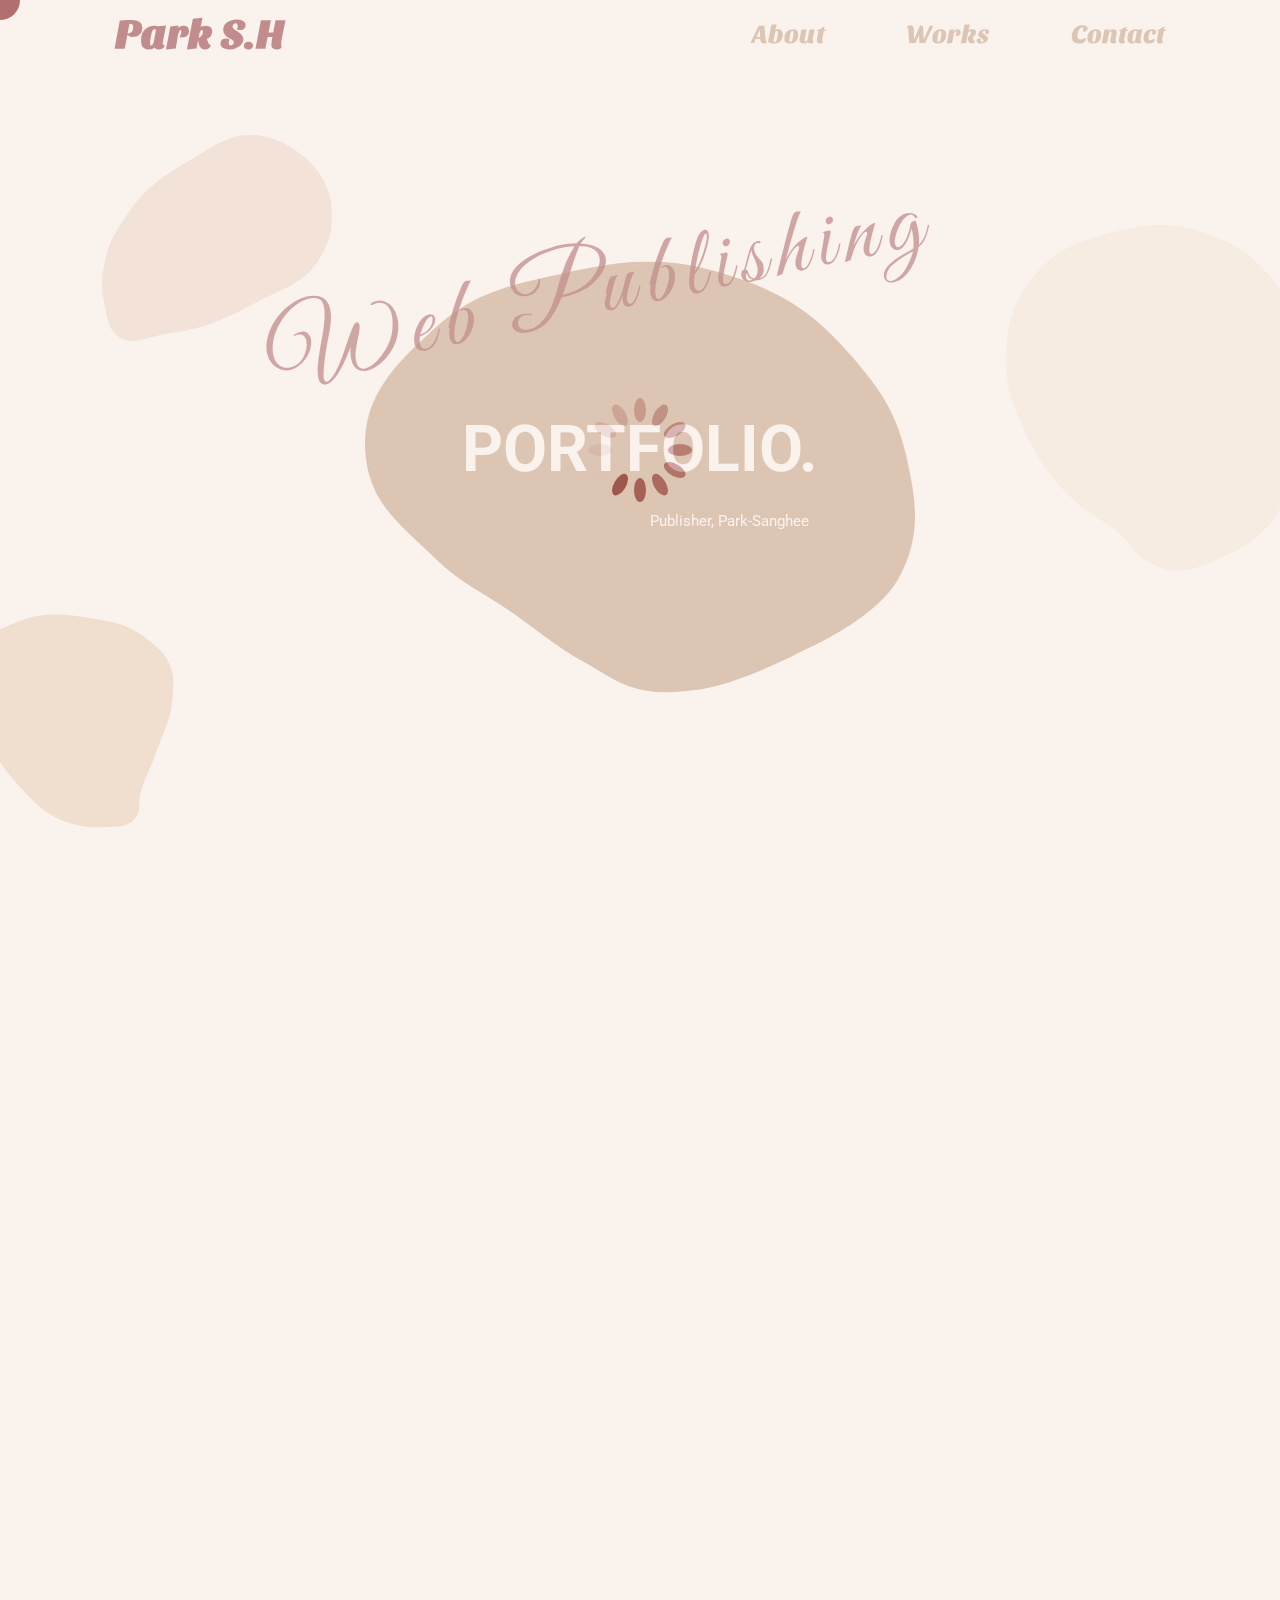
==== commit 68318ebc: "11" ====
--- a/index.html
+++ b/index.html
@@ -16,7 +16,7 @@
     <script defer src="https://ajax.googleapis.com/ajax/libs/jquery/3.6.0/jquery.min.js"></script>
 
     <!-- filpbook -->
-    <script defer type="text/javascript" src="http://cdnjs.cloudflare.com/ajax/libs/jquery/3.3.1/jquery.js"></script>
+    <script defer type="text/javascript" src="https://cdnjs.cloudflare.com/ajax/libs/jquery/3.3.1/jquery.js"></script>
     <script defer type="text/javascript" src="./js/turn.min.js"></script>
     <script defer type="text/javascript" src="./js/flipbook.js"></script>
 
@@ -580,7 +580,7 @@
                             <li>
                                 <p>
                                     <img src="./img/icon_kakao_black.png" alt="sns-id">
-                                    <span>https://open.kakao.com/o/s0g91Yve</span>
+                                    <span><a href="https://open.kakao.com/o/sv9ggEDe" target="_blank">https://open.kakao.com/o/sv9ggEDe</a></span>
                                 </p>
                             </li>
                         </ul>
--- a/css/index.css
+++ b/css/index.css
@@ -65,7 +65,7 @@
   width: 100%;
 }
 main .contents .title .shape_box .shape_main > svg {
-  width: 700px;
+  width: 800px;
   position: absolute;
   left: 50%;
   top: 50%;
@@ -521,13 +521,13 @@
   width: 100%;
 }
 main .contents .contact-page .last .thanks .shape_main > div > p > svg {
-  width: 600px;
+  width: 650px;
   z-index: -5;
   padding-right: 3vw;
 }
 main .contents .contact-page .last .thanks .shape_main .last-title {
   position: absolute;
-  left: 40%;
+  left: 35%;
   top: 50%;
   transform: translate(-50%, -50%);
   line-height: 5vw;
@@ -551,6 +551,9 @@
 }
 main .contents .contact-page .last .thanks .info-list > li > p > span {
   padding-left: 0.5vw;
+  font-size: 1.4vw;
+}
+main .contents .contact-page .last .thanks .info-list > li > p > span > a {
   font-size: 1.4vw;
 }
 
@@ -1116,4 +1119,7 @@
     padding-left: 1vw;
     font-size: 1.2vw;
   }
+  main .contents .contact-page .last .thanks .info-list > li > p > span > a {
+    font-size: 1.2vw;
+  }
 }/*# sourceMappingURL=index.css.map */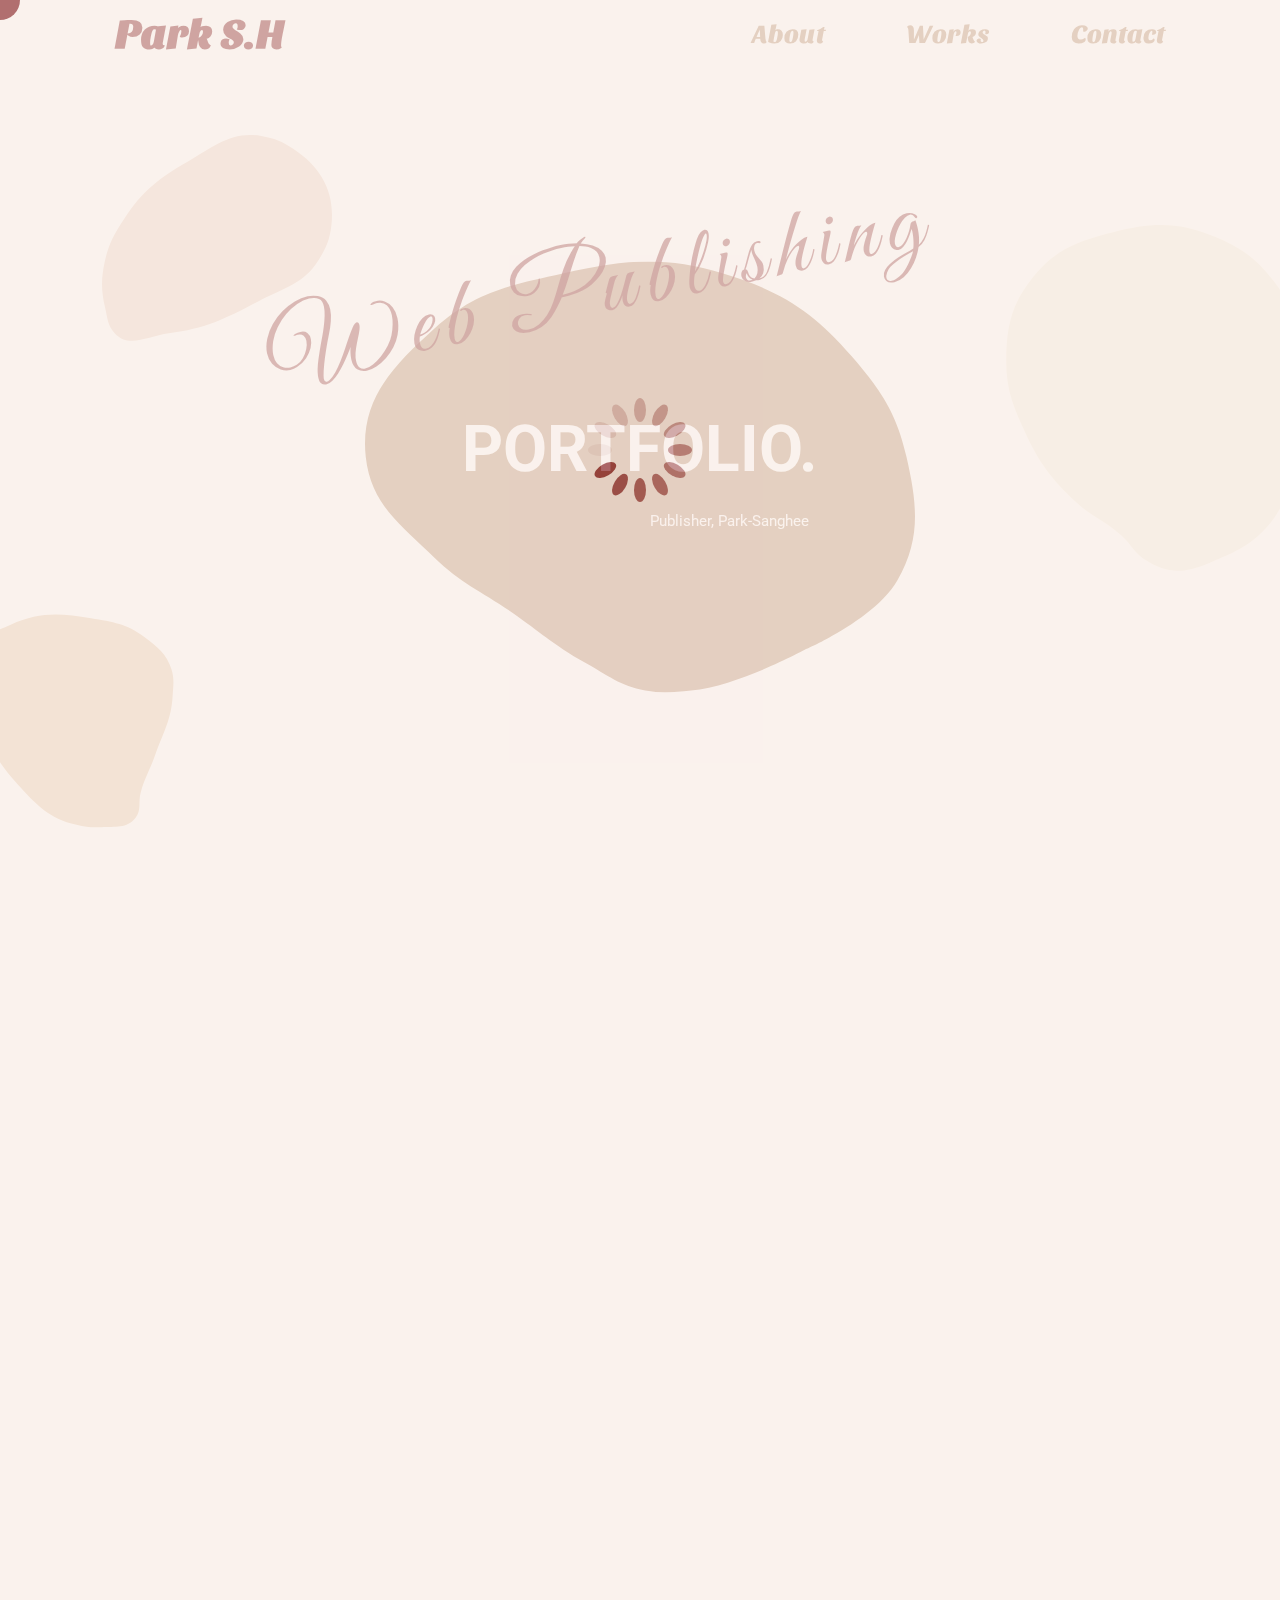
==== commit 14c3317a: "rr" ====
--- a/index.html
+++ b/index.html
@@ -568,7 +568,7 @@
                             <li>
                                 <p>
                                     <img src="./img/icon_mail.png" alt="e-mail">
-                                    <span>sh_9112@naver.com</span>
+                                    <span><a href="mailto:sh_9112@naver.com">sh_9112@naver.com</a></span>
                                 </p>
                             </li>
                             <li>
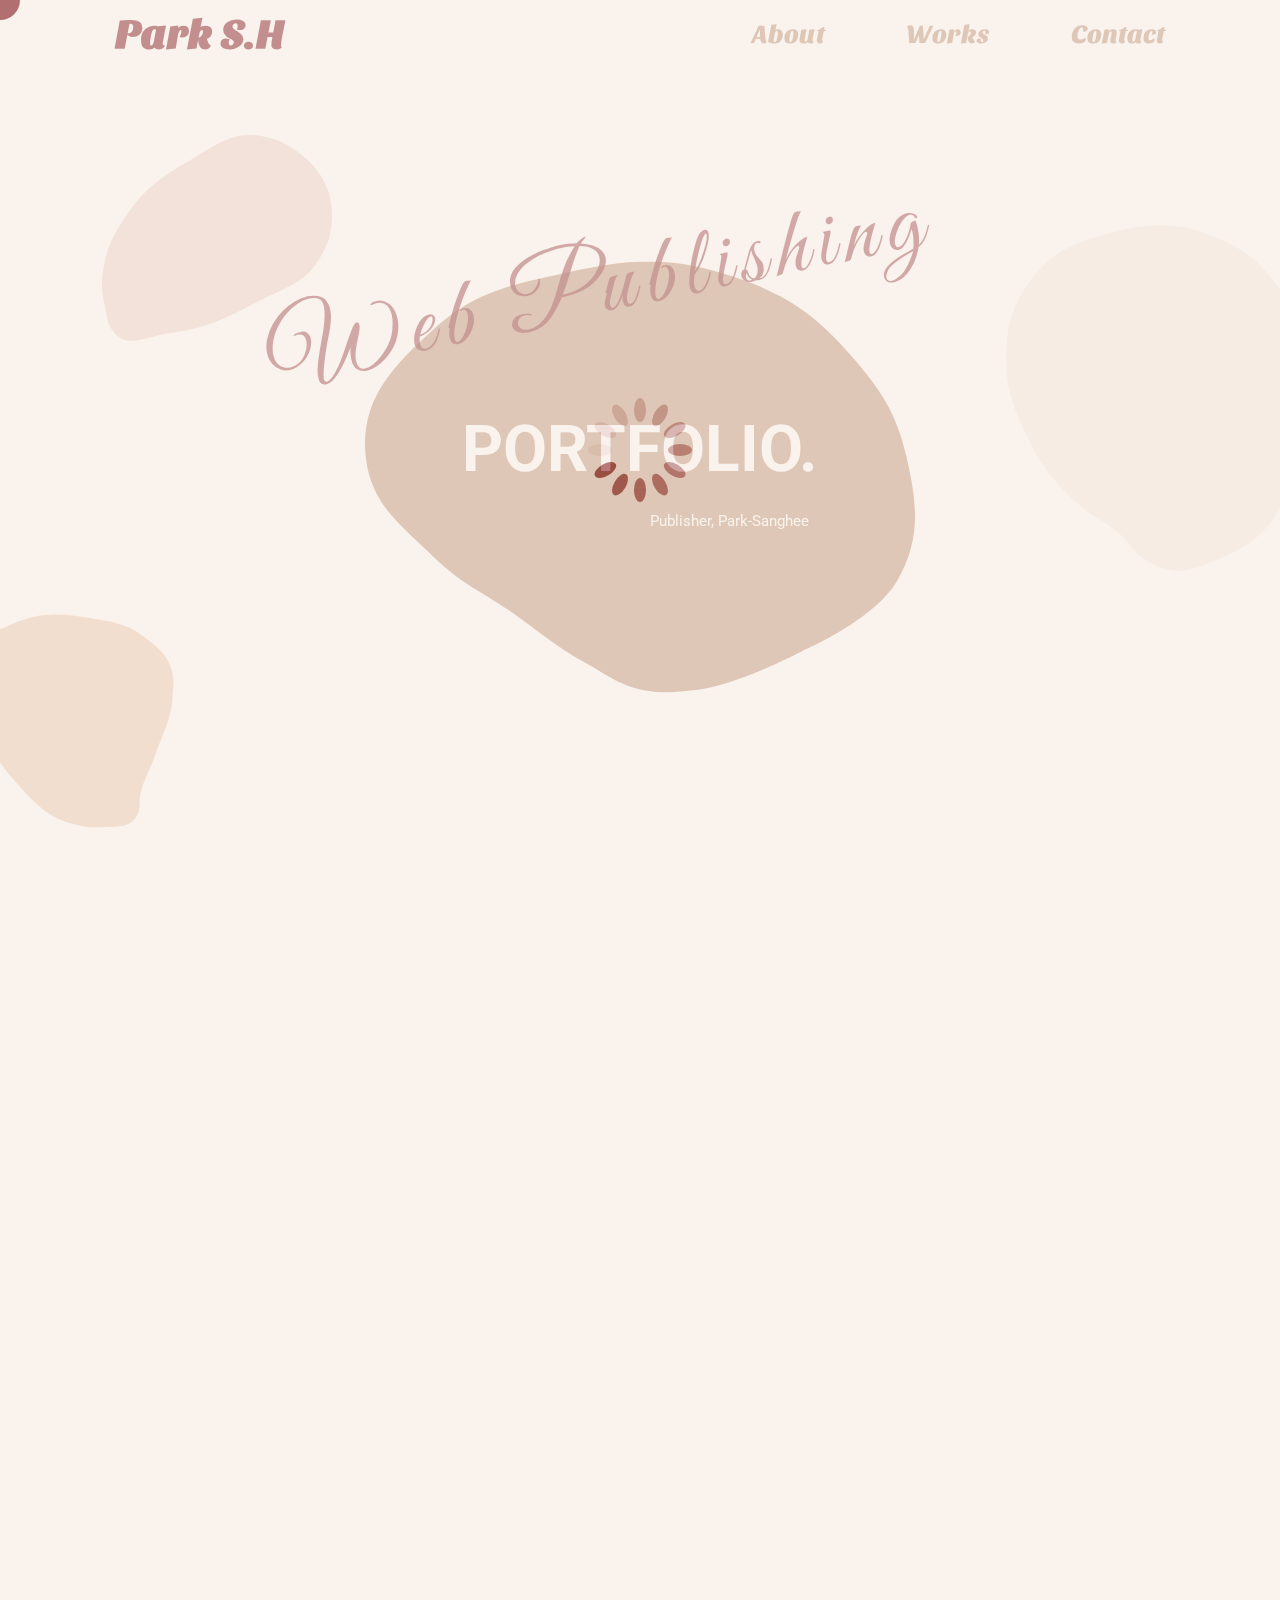
==== commit 18ac4d8f: "re_11.15" ====
--- a/index.html
+++ b/index.html
@@ -433,6 +433,7 @@
                                     <a href="https://psh9112.github.io/project-renewal/" target="_blank">
                                         사이트 바로가기
                                     </a>
+                                    <a href="./document/renewal_project.pdf" download="전통시장통통 기획안">기획안 보기</a>
                                 </p>
                             </div>
                         </div>
@@ -512,6 +513,7 @@
                                         onclick="window.open('https://psh9112.github.io/Team-project/', '_blank', 'left=100,top=100,width=412,height=915')">
                                         사이트 바로가기
                                     </a>
+                                    <a href="./document/api_project.pdf" download="생활 쏙 법">기획안 보기</a>
                                 </p>
                             </div>
                         </div>
--- a/css/book.css
+++ b/css/book.css
@@ -63,6 +63,8 @@
 }
 #album #flipbook .page-wrapper .bg .compar_btn {
   padding: 0 1.5vw;
+  display: flex;
+  justify-content: left;
 }
 #album #flipbook .page-wrapper .bg .compar_btn > a {
   display: inline-block;
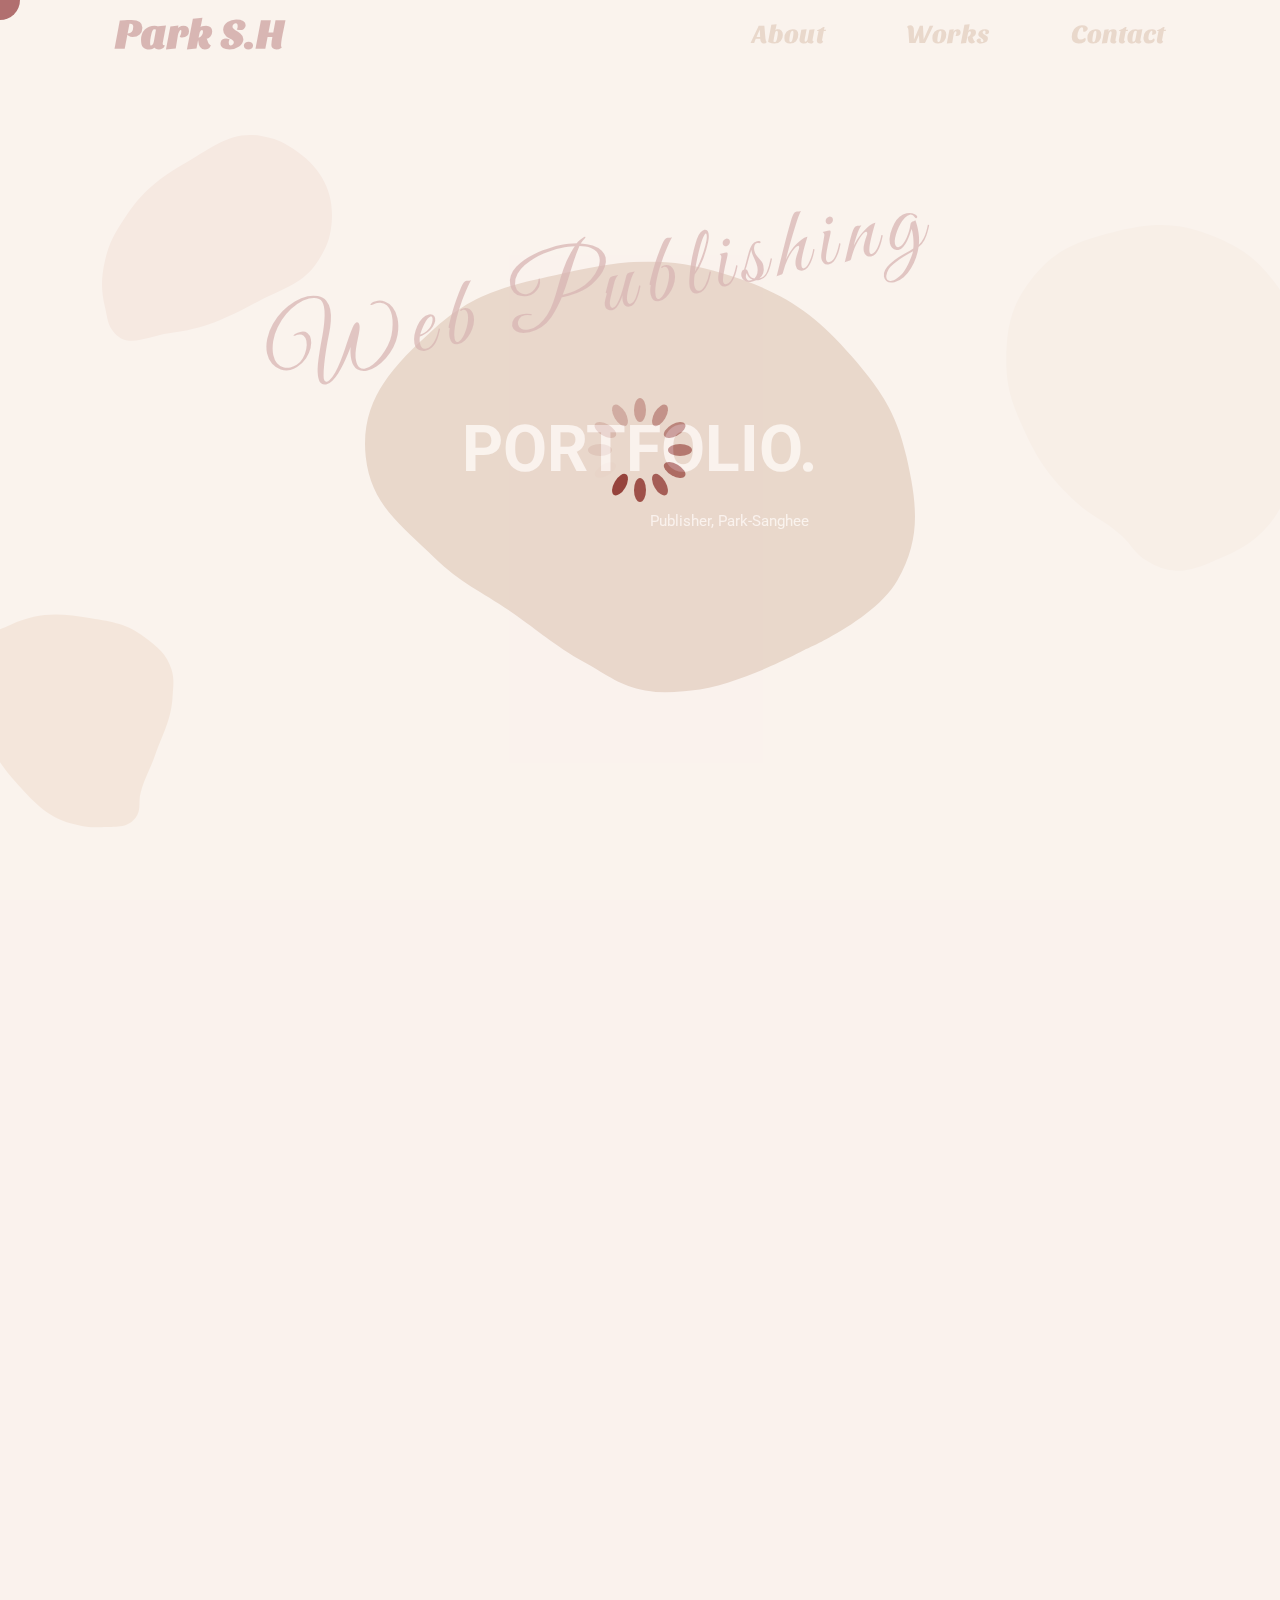
==== commit c1b97ce7: "re" ====
--- a/index.html
+++ b/index.html
@@ -380,6 +380,10 @@
                                     <p class="table-title"><img src="./img/table.png" alt="table"></p>
                                     <ul class="table-list">
                                         <li>
+                                            <p><img src="./img/contents03.png" alt="list03"><span>“생활 쏙 법” 모바일 웹 페이지
+                                                    API활용</span></p>
+                                        </li>
+                                        <li>
                                             <p><img src="./img/contents01.png" alt="list01"><span>“전통시장 통통” 반응형 웹 페이지
                                                     리뉴얼</span></p>
                                         </li>
@@ -389,10 +393,6 @@
                                                     Clone</span>
                                             </p>
                                         </li>
-                                        <li>
-                                            <p><img src="./img/contents03.png" alt="list03"><span>“생활 쏙 법” 모바일 웹 페이지
-                                                    API활용</span></p>
-                                        </li>
                                     </ul>
                                     <p class="book-event">
                                         <img src="./img/book_click.png" alt="click">
@@ -408,89 +408,6 @@
                         <div class="page-wrapper page-L p2" page="2">
                             <div class="bg">
                                 <article class="content-title-1">
-                                    <h2 class="sequence renewal">Renewal</h2>
-                                    <span class="underline"></span>
-                                </article>
-
-                                <p class="explan-title">- 전통시장 통통 -</p>
-                                <p class="explan-subtitle">기여도 및 제작기간
-                                    <span>기획 및 디자인 100%
-                                        제작기간 : 32일</span>
-                                </p>
-                                <p class="explan-subtitle exp">프로젝트 개요
-                                    <span>기존의 웹사이트에서 명확하지 않은 타겟과
-                                        너무 많은 콘텐츠로 가독성을 떨어뜨리고
-                                        트렌드에 맞지 않는 디자인과
-                                        반응형 웹에 대해 개선이 필요해 보였습니다.
-
-                                        20~30대 소비자를 타깃으로 시장의 활성화를 위해
-                                        최대한 가독성이 좋게 심플한 레이아웃으로
-                                        콘텐츠를 구성해 전통시장의 매력과
-                                        주변 관광지를 함께 소개하고 싶었습니다.</span>
-                                </p>
-
-                                <p class="compar_btn">
-                                    <a href="https://psh9112.github.io/project-renewal/" target="_blank">
-                                        사이트 바로가기
-                                    </a>
-                                    <a href="./document/renewal_project.pdf" download="전통시장통통 기획안">기획안 보기</a>
-                                </p>
-                            </div>
-                        </div>
-
-                        <div class="page-wrapper page-R p3" page="3">
-                            <div class="bg">
-                                <p class="project-img">
-                                    <img src="./img/p_renewal.jpg" alt="renewal-project">
-                                </p>
-                            </div>
-                        </div>
-
-                        <div class="page-wrapper page-L p4" page="4">
-                            <div class="bg">
-                                <p class="project-img">
-                                    <img src="./img/p_clone.jpg" alt="clone-projcet">
-                                </p>
-                            </div>
-                        </div>
-
-                        <!-- 반응형 모바일 사이트 -->
-                        <div class="page-wrapper page-R p5" page="5">
-                            <div class="bg">
-                                <article class="content-title-1">
-                                    <h2 class="sequence clone">Clone</h2>
-                                    <span class="underline"></span>
-                                </article>
-
-                                <p class="explan-title">- VA Corporation -</p>
-                                <p class="explan-subtitle">기여도 및 제작기간
-                                    <span>퍼블리싱 100%
-                                        제작기간 : 13일</span>
-                                </p>
-                                <p class="explan-subtitle exp">프로젝트 개요
-                                    <span>최대한 원래의 사이트의 다양한 기능들을
-                                        배우고 구현하고자 노력했습니다.
-
-                                        이 과정에서 svg, canvas와 같이
-                                        새로운 것을 추가적으로 배우게 되었으며,
-                                        또한, 클릭과 스크롤 이벤트, 슬라이드 플러그인을
-                                        구현하는 것에 어려움을 겪었었지만,
-                                        조금이나마 성장하는 계기가 되었습니다.</span>
-                                </p>
-
-                                <p class="compar_btn">
-                                    <a
-                                        onclick="window.open('https://psh9112.github.io/project_clone/', '_blank', 'left=100,top=100,width=412,height=915')">
-                                        사이트 바로가기
-                                    </a>
-                                </p>
-                            </div>
-                        </div>
-
-                        <!-- 반응형 모바일 사이트 -->
-                        <div class="page-wrapper page-L p6" page="6">
-                            <div class="bg">
-                                <article class="content-title-1">
                                     <h2 class="sequence api">Team-Project</h2>
                                     <span class="underline"></span>
                                 </article>
@@ -518,10 +435,94 @@
                             </div>
                         </div>
 
-                        <div class="page-wrapper page-R p7" page="7">
+                        <div class="page-wrapper page-R p3" page="3">
                             <div class="bg">
                                 <p class="project-img">
                                     <img src="./img/p_team-project.jpg" alt="team-project">
+                                </p>
+                            </div>
+                        </div>
+
+                        <div class="page-wrapper page-L p4" page="4">
+                            <div class="bg">
+                                <p class="project-img">
+
+                                    <img src="./img/p_renewal.jpg" alt="renewal-project">
+                                </p>
+                            </div>
+                        </div>
+
+                        <!-- 반응형 모바일 사이트 -->
+                        <div class="page-wrapper page-R p5" page="5">
+                            <div class="bg">
+                                <article class="content-title-1">
+                                    <h2 class="sequence renewal">Renewal</h2>
+                                    <span class="underline"></span>
+                                </article>
+
+                                <p class="explan-title">- 전통시장 통통 -</p>
+                                <p class="explan-subtitle">기여도 및 제작기간
+                                    <span>기획 및 디자인 100%
+                                        제작기간 : 32일</span>
+                                </p>
+                                <p class="explan-subtitle exp">프로젝트 개요
+                                    <span>기존의 웹사이트에서 명확하지 않은 타겟과
+                                        너무 많은 콘텐츠로 가독성을 떨어뜨리고
+                                        트렌드에 맞지 않는 디자인과
+                                        반응형 웹에 대해 개선이 필요해 보였습니다.
+
+                                        20~30대 소비자를 타깃으로 시장의 활성화를 위해
+                                        최대한 가독성이 좋게 심플한 레이아웃으로
+                                        콘텐츠를 구성해 전통시장의 매력과
+                                        주변 관광지를 함께 소개하고 싶었습니다.</span>
+                                </p>
+
+                                <p class="compar_btn">
+                                    <a href="https://psh9112.github.io/project-renewal/" target="_blank">
+                                        사이트 바로가기
+                                    </a>
+                                    <a href="./document/renewal_project.pdf" download="전통시장통통 기획안">기획안 보기</a>
+                                </p>
+                            </div>
+                        </div>
+
+                        <!-- 반응형 모바일 사이트 -->
+                        <div class="page-wrapper page-L p6" page="6">
+                            <div class="bg">
+                                <article class="content-title-1">
+                                    <h2 class="sequence clone">Clone</h2>
+                                    <span class="underline"></span>
+                                </article>
+
+                                <p class="explan-title">- VA Corporation -</p>
+                                <p class="explan-subtitle">기여도 및 제작기간
+                                    <span>퍼블리싱 100%
+                                        제작기간 : 13일</span>
+                                </p>
+                                <p class="explan-subtitle exp">프로젝트 개요
+                                    <span>최대한 원래의 사이트의 다양한 기능들을
+                                        배우고 구현하고자 노력했습니다.
+
+                                        이 과정에서 svg, canvas와 같이
+                                        새로운 것을 추가적으로 배우게 되었으며,
+                                        또한, 클릭과 스크롤 이벤트, 슬라이드 플러그인을
+                                        구현하는 것에 어려움을 겪었었지만,
+                                        조금이나마 성장하는 계기가 되었습니다.</span>
+                                </p>
+
+                                <p class="compar_btn">
+                                    <a
+                                        onclick="window.open('https://psh9112.github.io/project_clone/', '_blank', 'left=100,top=100,width=412,height=915')">
+                                        사이트 바로가기
+                                    </a>
+                                </p>
+                            </div>
+                        </div>
+
+                        <div class="page-wrapper page-R p7" page="7">
+                            <div class="bg">
+                                <p class="project-img">
+                                    <img src="./img/p_clone.jpg" alt="clone-projcet">
                                 </p>
                             </div>
                         </div>
@@ -582,7 +583,8 @@
                             <li>
                                 <p>
                                     <img src="./img/icon_kakao_black.png" alt="sns-id">
-                                    <span><a href="https://open.kakao.com/o/sv9ggEDe" target="_blank">https://open.kakao.com/o/sv9ggEDe</a></span>
+                                    <span><a href="https://open.kakao.com/o/sv9ggEDe"
+                                            target="_blank">https://open.kakao.com/o/sv9ggEDe</a></span>
                                 </p>
                             </li>
                         </ul>
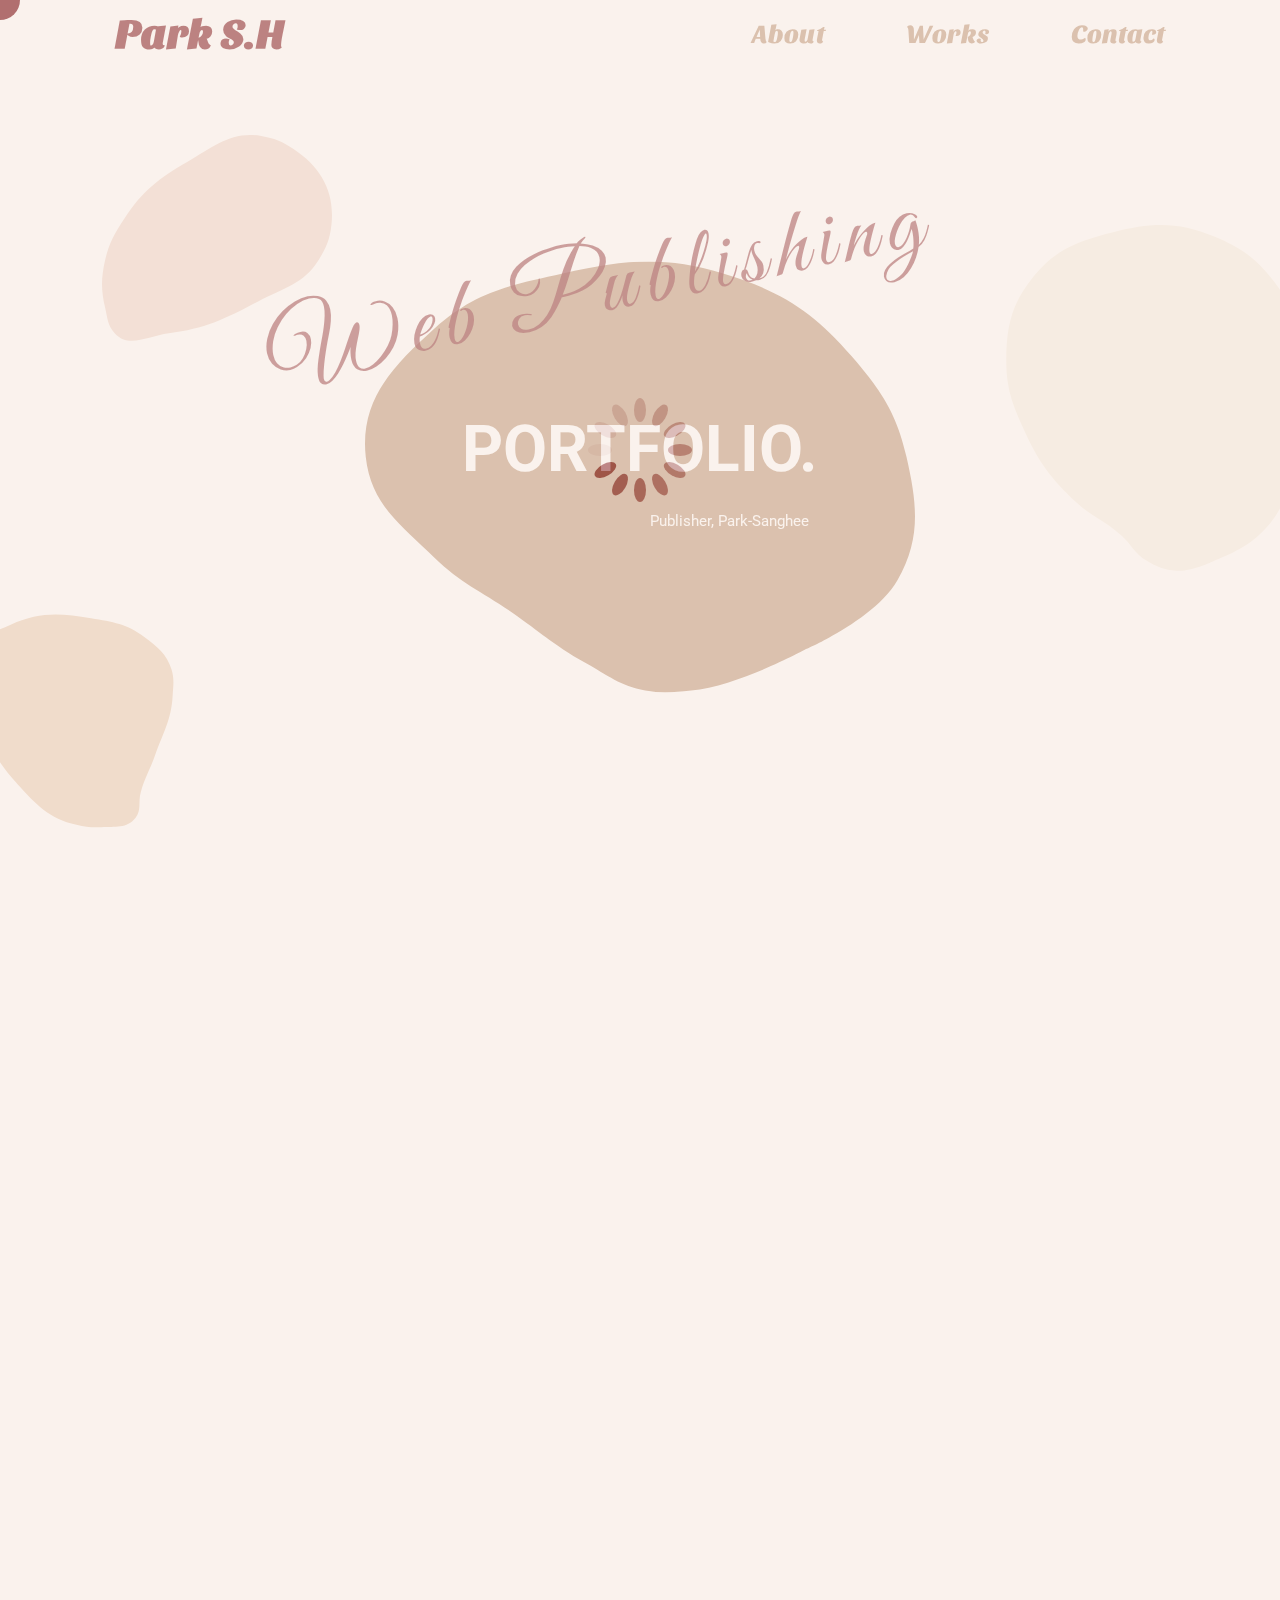
==== commit c557f197: "Merge branch 'main' of https://github.com/psh9112/portfolio" ====
--- a/index.html
+++ b/index.html
@@ -374,6 +374,7 @@
 
                 <div id="album">
                     <div id="flipbook">
+
                         <div class="page-wrapper page-center p1" page="1">
                             <div class="bg">
                                 <div class="table-contents">
@@ -486,6 +487,22 @@
                             </div>
                         </div>
 
+                        <div class="page-wrapper page-R p3" page="3">
+                            <div class="bg">
+                                <p class="project-img">
+                                    <img src="./img/p_renewal.jpg" alt="renewal-project">
+                                </p>
+                            </div>
+                        </div>
+
+                        <div class="page-wrapper page-L p4" page="4">
+                            <div class="bg">
+                                <p class="project-img">
+                                    <img src="./img/p_clone.jpg" alt="clone-projcet">
+                                </p>
+                            </div>
+                        </div>
+
                         <!-- 반응형 모바일 사이트 -->
                         <div class="page-wrapper page-L p6" page="6">
                             <div class="bg">
@@ -515,6 +532,37 @@
                                         onclick="window.open('https://psh9112.github.io/project_clone/', '_blank', 'left=100,top=100,width=412,height=915')">
                                         사이트 바로가기
                                     </a>
+                                </p>
+                            </div>
+                        </div>
+
+                        <!-- 반응형 모바일 사이트 -->
+                        <div class="page-wrapper page-L p6" page="6">
+                            <div class="bg">
+                                <article class="content-title-1">
+                                    <h2 class="sequence api">Team-Project</h2>
+                                    <span class="underline"></span>
+                                </article>
+
+                                <p class="explan-title">- 생활 쏙 법 -</p>
+                                <p class="explan-subtitle">기여도 및 제작기간
+                                    <span>기획 및 디자인, 퍼블리싱 60%
+                                        제작기간 : 10일</span>
+                                </p>
+                                <p class="explan-subtitle exp">프로젝트 개요
+                                    <span>API를 활용해 20~ 30대 사회초년생 또는 청년들이
+                                        계약 또는 부당한 대우를 받았을 때
+                                        대처 할 수 있도록 근로, 자취와 관련된
+                                        법률 서비스를 제공하는 사이트를
+                                        퍼블리셔 2명을 팀으로 제작했습니다.</span>
+                                </p>
+
+                                <p class="compar_btn">
+                                    <a
+                                        onclick="window.open('https://psh9112.github.io/Team-project/', '_blank', 'left=100,top=100,width=412,height=915')">
+                                        사이트 바로가기
+                                    </a>
+                                    <a href="./document/api_project.pdf" download="생활 쏙 법">기획안 보기</a>
                                 </p>
                             </div>
                         </div>
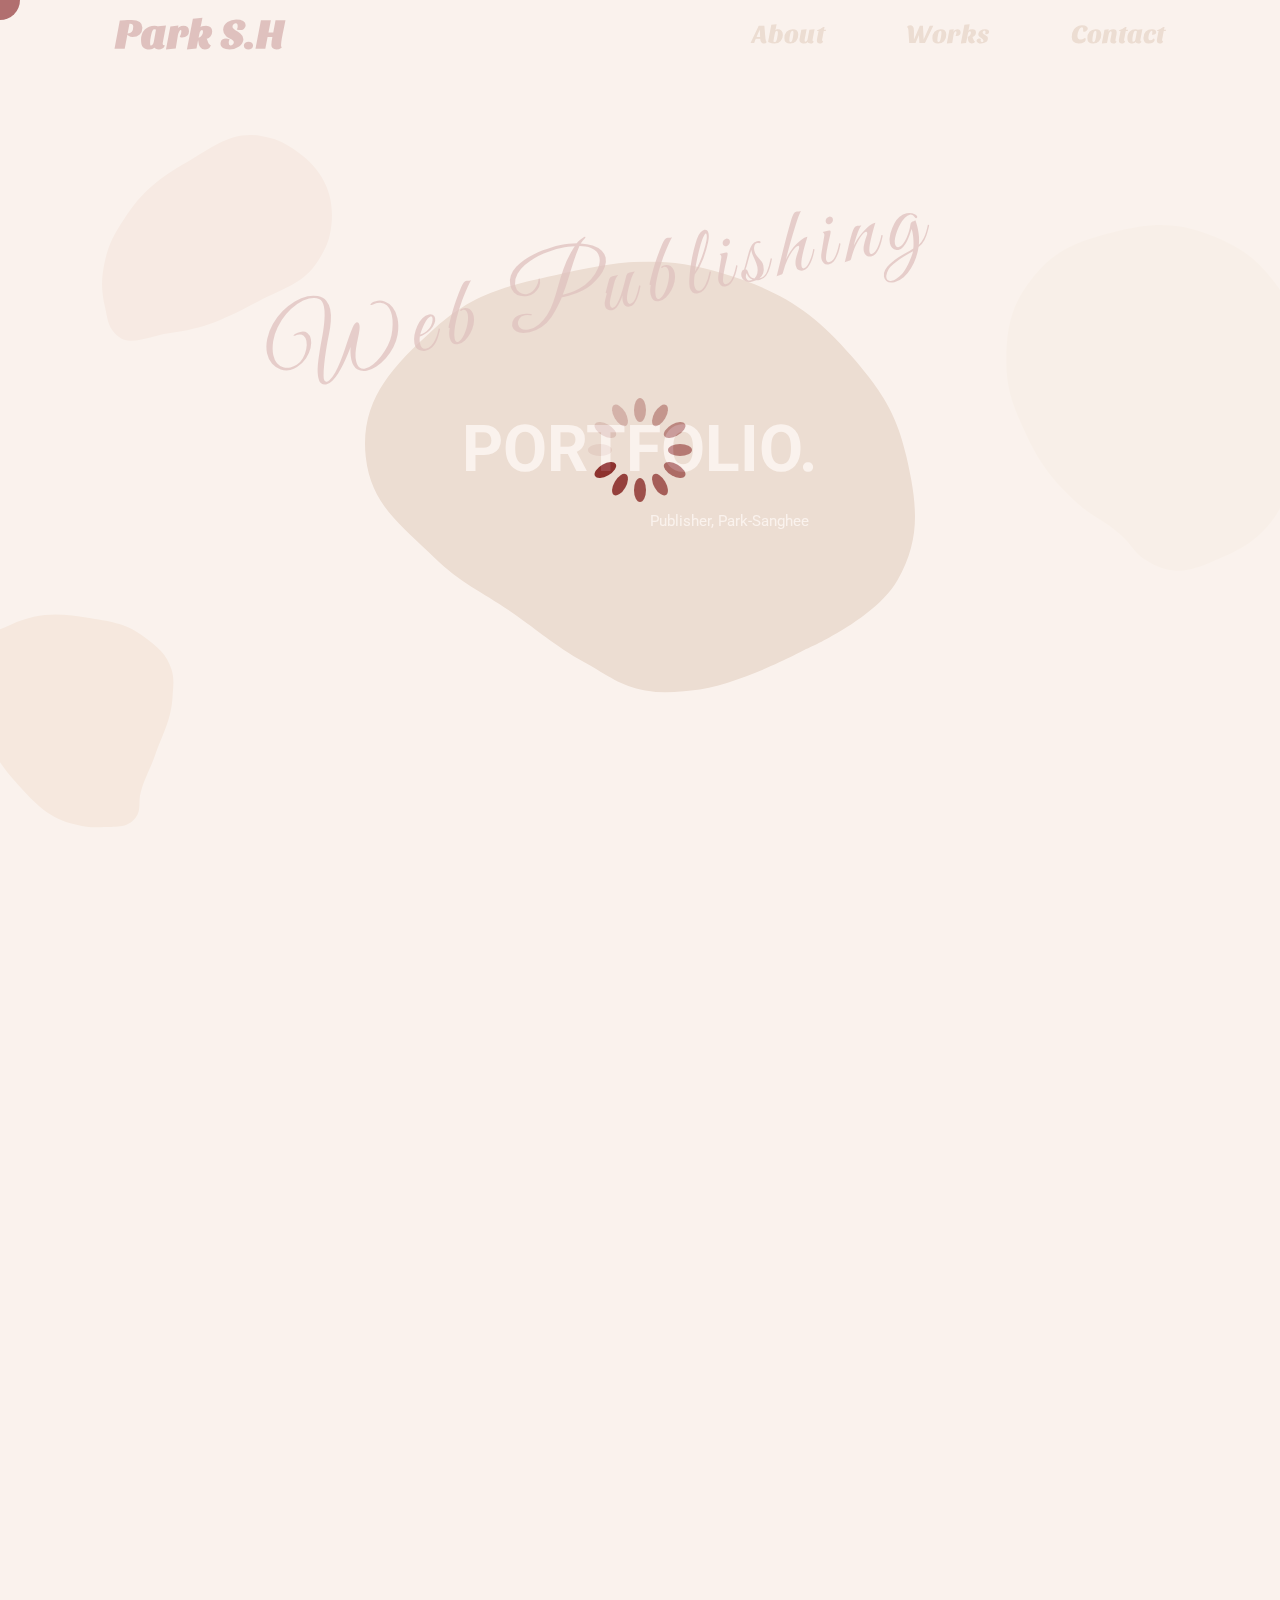
==== commit 5414d92a: "re" ====
--- a/index.html
+++ b/index.html
@@ -374,7 +374,6 @@
 
                 <div id="album">
                     <div id="flipbook">
-
                         <div class="page-wrapper page-center p1" page="1">
                             <div class="bg">
                                 <div class="table-contents">
@@ -487,22 +486,6 @@
                             </div>
                         </div>
 
-                        <div class="page-wrapper page-R p3" page="3">
-                            <div class="bg">
-                                <p class="project-img">
-                                    <img src="./img/p_renewal.jpg" alt="renewal-project">
-                                </p>
-                            </div>
-                        </div>
-
-                        <div class="page-wrapper page-L p4" page="4">
-                            <div class="bg">
-                                <p class="project-img">
-                                    <img src="./img/p_clone.jpg" alt="clone-projcet">
-                                </p>
-                            </div>
-                        </div>
-
                         <!-- 반응형 모바일 사이트 -->
                         <div class="page-wrapper page-L p6" page="6">
                             <div class="bg">
@@ -532,37 +515,6 @@
                                         onclick="window.open('https://psh9112.github.io/project_clone/', '_blank', 'left=100,top=100,width=412,height=915')">
                                         사이트 바로가기
                                     </a>
-                                </p>
-                            </div>
-                        </div>
-
-                        <!-- 반응형 모바일 사이트 -->
-                        <div class="page-wrapper page-L p6" page="6">
-                            <div class="bg">
-                                <article class="content-title-1">
-                                    <h2 class="sequence api">Team-Project</h2>
-                                    <span class="underline"></span>
-                                </article>
-
-                                <p class="explan-title">- 생활 쏙 법 -</p>
-                                <p class="explan-subtitle">기여도 및 제작기간
-                                    <span>기획 및 디자인, 퍼블리싱 60%
-                                        제작기간 : 10일</span>
-                                </p>
-                                <p class="explan-subtitle exp">프로젝트 개요
-                                    <span>API를 활용해 20~ 30대 사회초년생 또는 청년들이
-                                        계약 또는 부당한 대우를 받았을 때
-                                        대처 할 수 있도록 근로, 자취와 관련된
-                                        법률 서비스를 제공하는 사이트를
-                                        퍼블리셔 2명을 팀으로 제작했습니다.</span>
-                                </p>
-
-                                <p class="compar_btn">
-                                    <a
-                                        onclick="window.open('https://psh9112.github.io/Team-project/', '_blank', 'left=100,top=100,width=412,height=915')">
-                                        사이트 바로가기
-                                    </a>
-                                    <a href="./document/api_project.pdf" download="생활 쏙 법">기획안 보기</a>
                                 </p>
                             </div>
                         </div>
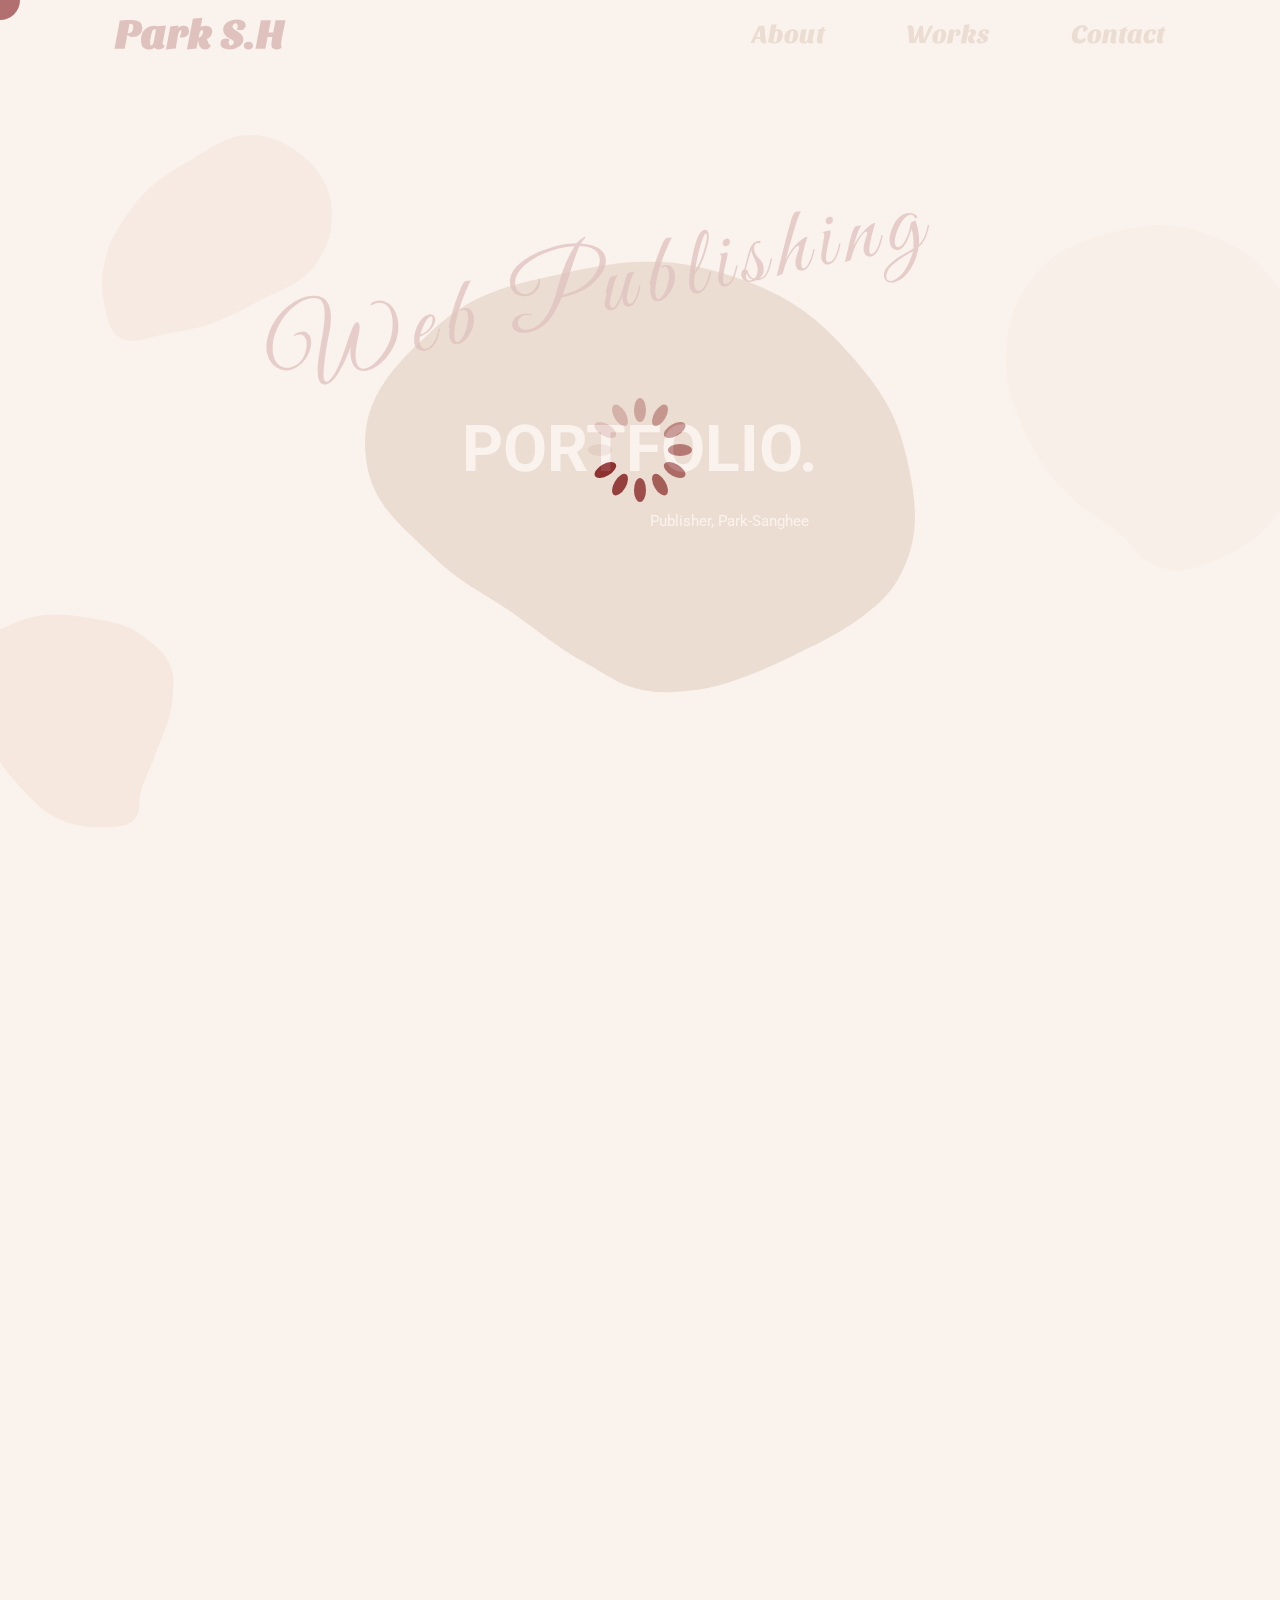
==== commit 7a264cc0: "re" ====
--- a/index.html
+++ b/index.html
@@ -430,7 +430,7 @@
                                         onclick="window.open('https://psh9112.github.io/Team-project/', '_blank', 'left=100,top=100,width=412,height=915')">
                                         사이트 바로가기
                                     </a>
-                                    <a href="./document/api_project.pdf" download="생활 쏙 법">기획안 보기</a>
+                                    <a href="./document/api_project.pdf" target="_blank">기획안 보기</a>
                                 </p>
                             </div>
                         </div>
@@ -481,7 +481,7 @@
                                     <a href="https://psh9112.github.io/project-renewal/" target="_blank">
                                         사이트 바로가기
                                     </a>
-                                    <a href="./document/renewal_project.pdf" download="전통시장통통 기획안">기획안 보기</a>
+                                    <a href="./document/renewal_project.pdf" target="_blank">기획안 보기</a>
                                 </p>
                             </div>
                         </div>
